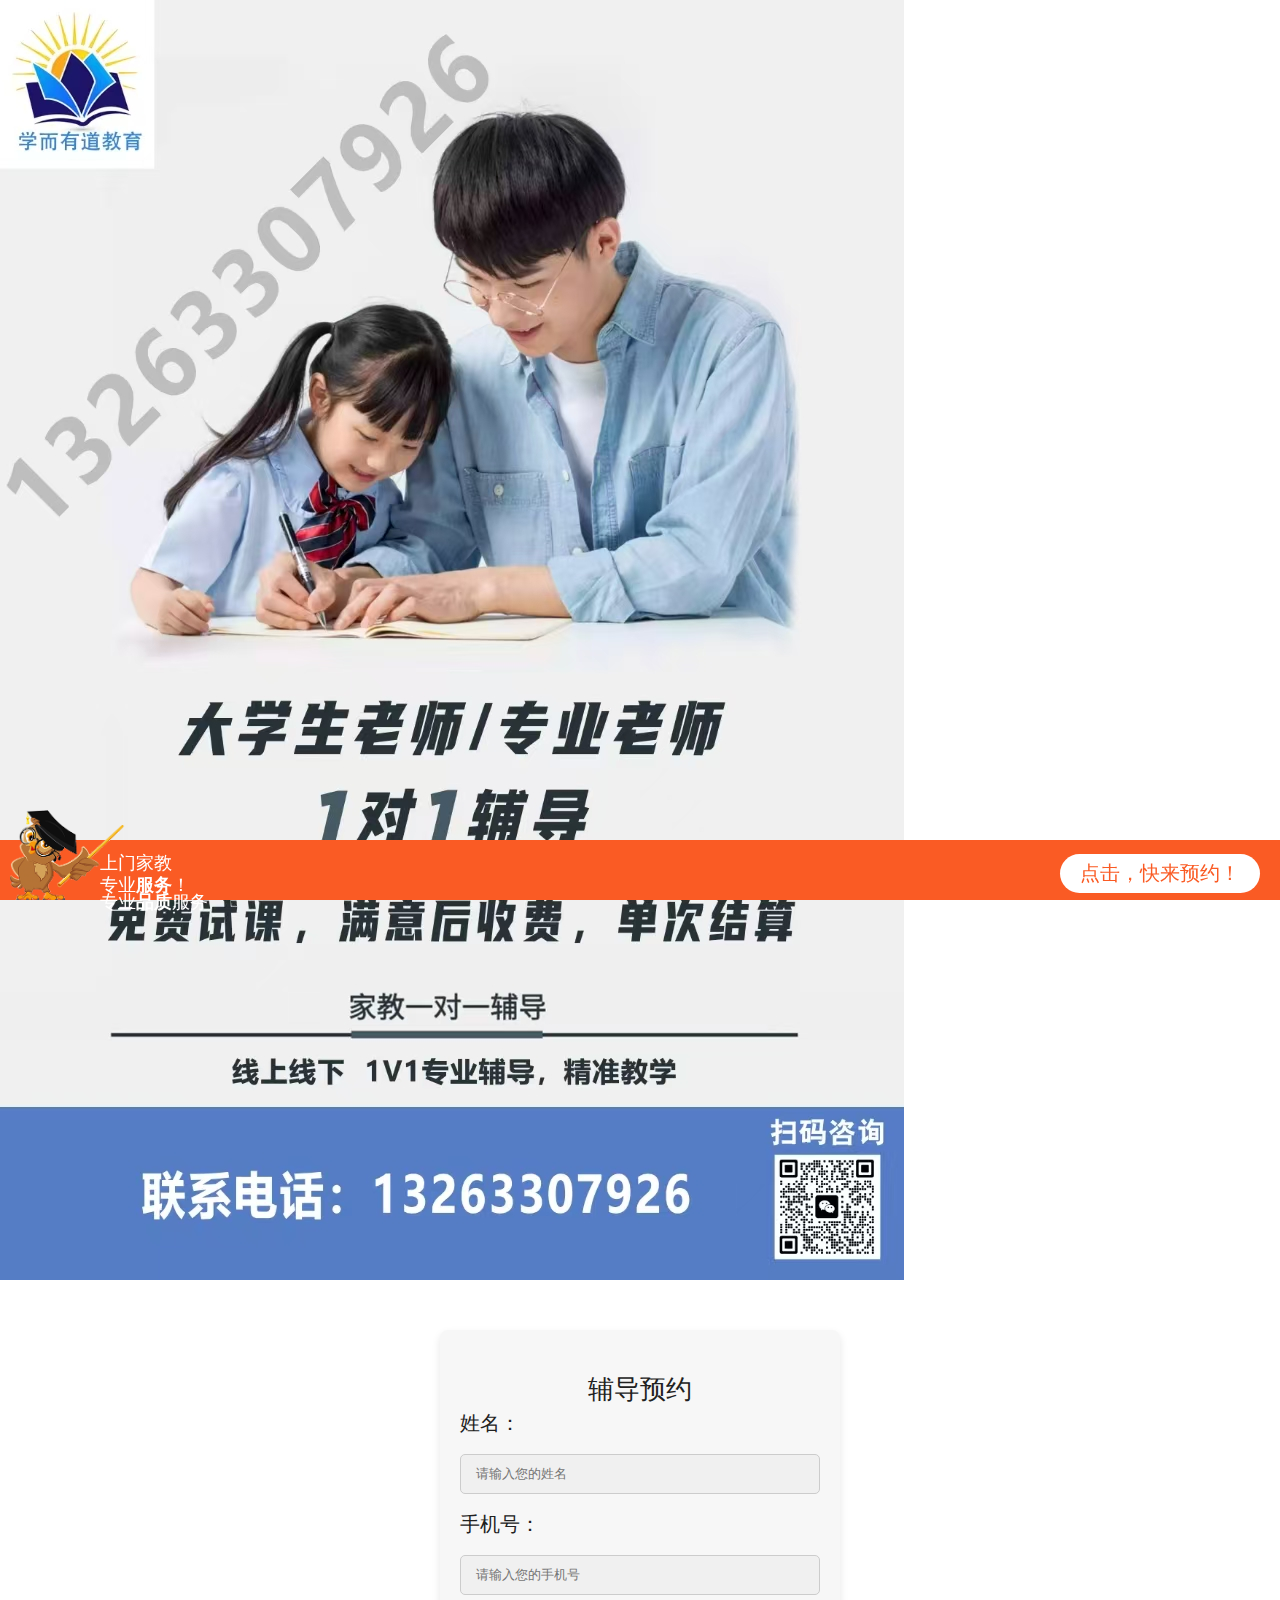
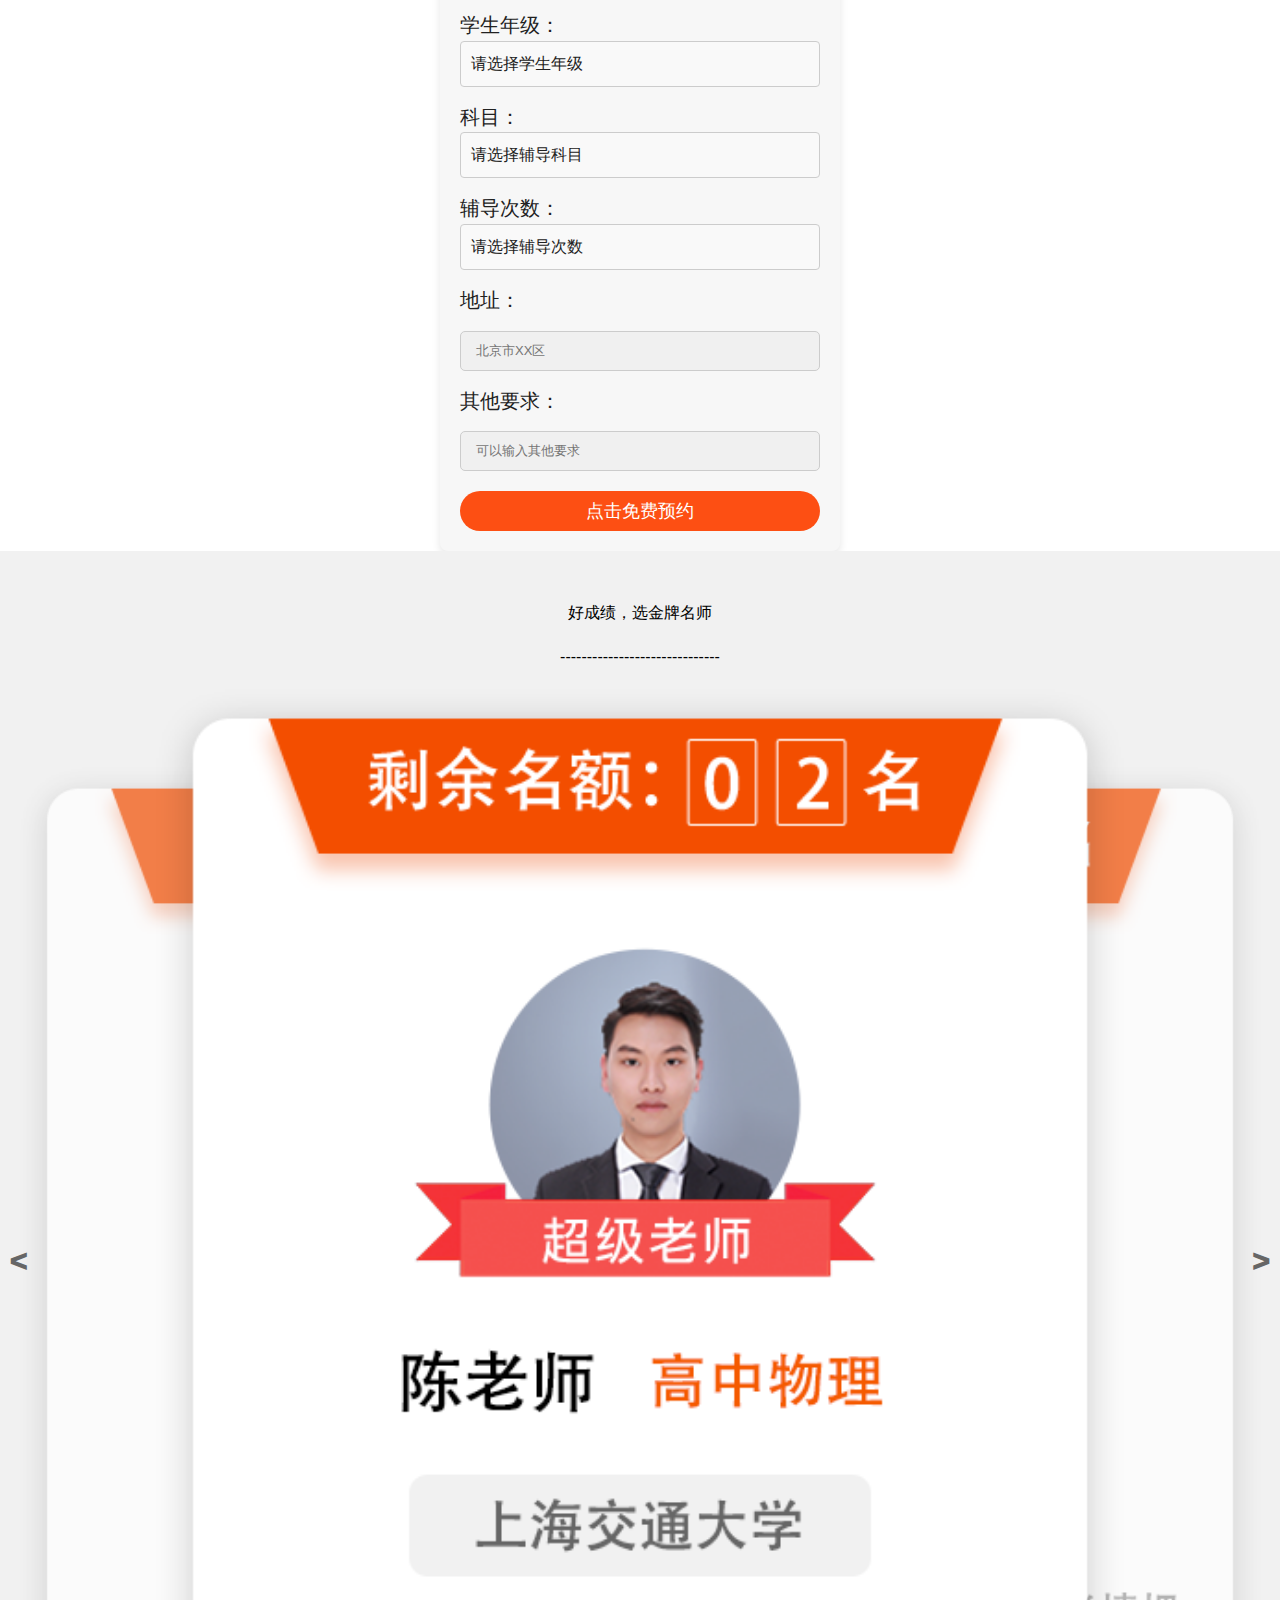
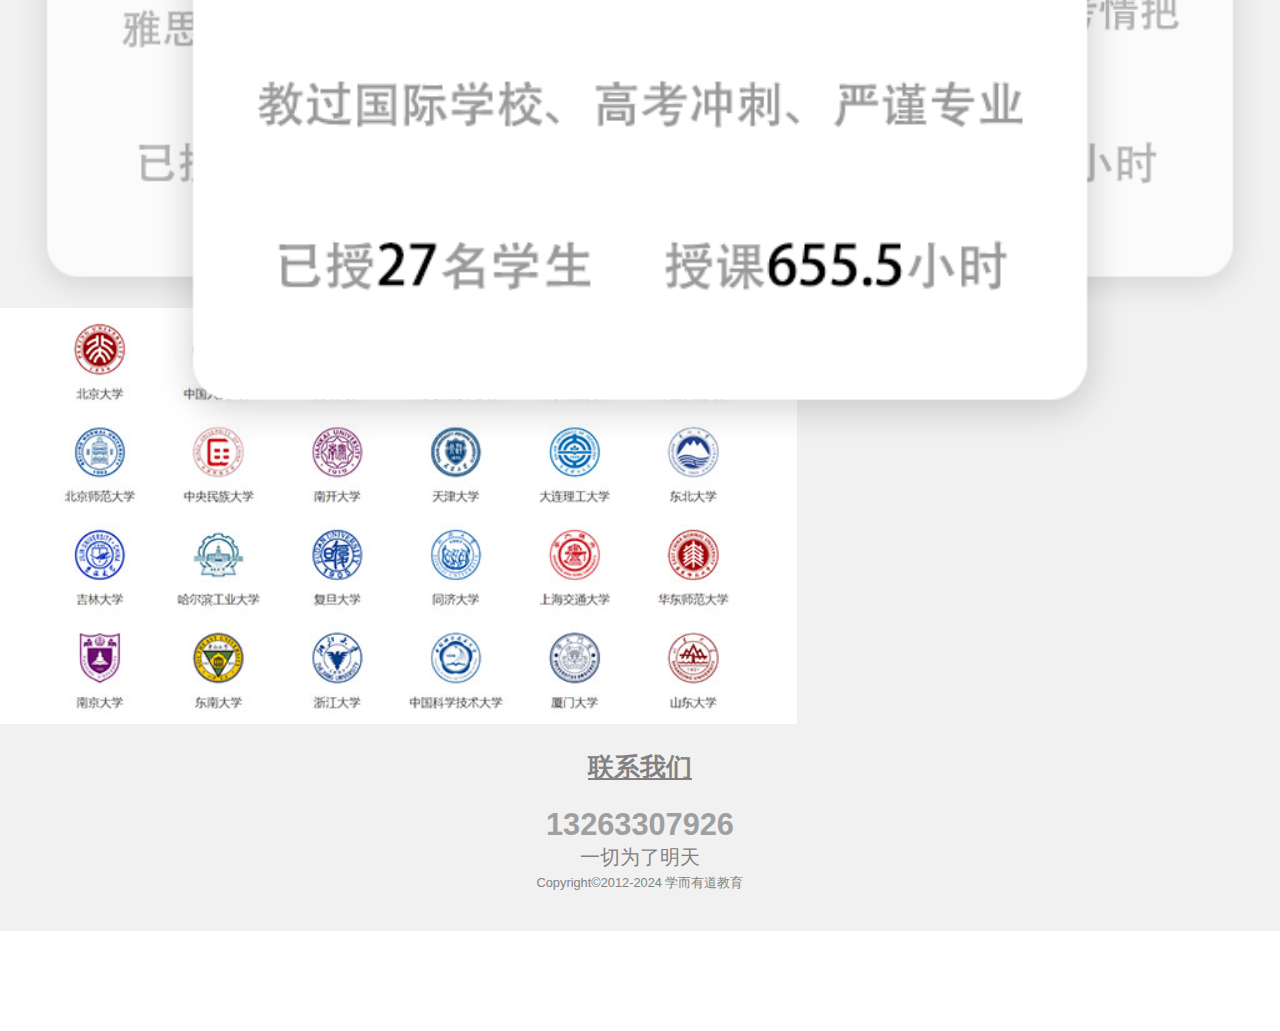
==== index.html @ 95754b13 "Update index.html" ====
<!DOCTYPE html>
<html>

	<head>
		<meta charset="utf-8">
		<title>家教网_一对一在线辅导_一对一家教_中高考辅导班补习班请找【学而有道教育】</title>
		<meta name="keywords" content="大学生家教，家教，上海家教，">
		<meta name="description" content="学而有道教育名校学霸上门家教，在家让学霸辅导培优提分，成为下一个学霸不是梦，免费预约，效果好稳提分，欢迎通过学而有道教育移动端官网立即预约。">
		<meta name="viewport"
			content="maximum-scale=1.0,minimum-scale=1.0,user-scalable=0,width=device-width,initial-scale=1.0">
		<link rel="stylesheet" type="text/css" href="static/css/aui.css">
		<link rel="stylesheet" type="text/css" href="static/css/common.css">
		<link rel="stylesheet" type="text/css" href="static/css/single_mobile.css">
		<link rel="stylesheet" type="text/css" href="static/css/iconfont.css">
		<style>
			body {
				font-family: Arial, sans-serif;
				margin: 0;
				padding: 0;
			}
			
			 .hidden-button {
			            font-size: 1.5em; /* 和 <h2> 的默认大小一致 */
			            font-weight: bold; /* 保持 <h2> 默认加粗效果 */
			            background: none; /* 移除背景色 */
			            border: none; /* 移除边框 */
			            color: #9f9f9f; /* 按钮文本颜色 */
			            position: absolute;
			            top: 50%;
			            left: 50%;
			            transform: translate(-50%, -50%); /* 将按钮自身的中心点移到视口中心 */
			        }
			
			        .hidden-button:focus {
			            outline: none; /* 点击后去掉默认的边框效果 */
			        }

			.apply-box {
				padding: 20px;
				max-width: 400px;
				margin: auto;
				background: #f7f7f7;
				border-radius: 8px;
				box-shadow: 0 4px 8px rgba(0, 0, 0, 0.1);
			}

			input,
			.dropdown {
				width: 100%;
				padding: 10px;
				margin-bottom: 15px;
				border: 1px solid #ccc;
				border-radius: 4px;
				font-size: 16px;
				position: relative;
			}

			.dropdown {
				cursor: pointer;
				background-color: #fff;
			}

			.dropdown-options {
				display: none;
				position: absolute;
				background-color: #fff;
				border: 1px solid #ccc;
				border-radius: 4px;
				z-index: 10;
				max-height: 200px;
				overflow-y: auto;
				width: 100%;
			}

			.dropdown-options div {
				padding: 10px;
				cursor: pointer;
			}

			.dropdown-options div:hover {
				background-color: #f0f0f0;
			}
			
		</style>
		<style>
		    h2 {
		        text-align: center; /* 水平居中 */
		        margin-top: 20px; /* 设置上方的外边距 */
		    }
		</style>

		
	</head>

	<body>
		<div class="main-box relative">
			<div class="wk_index_banner fn-clear" style="padding-top:0px!important; margin-bottom: 20px;">
				<img src="static/picture/banner.jpg" class="fn-left" alt="">
			</div>
			<div class="apply-box">
			    <h2>辅导预约</h2>
			
			    <!-- 姓名 -->
			    <label for="name-input">姓名：</label>
			    <input id="name-input" type="text" placeholder="请输入您的姓名"
			           style="background-color: #f0f0f0; border: 1px solid #ccc; padding: 10px; width: 100%; margin-bottom: 15px;">
			
			    <!-- 手机号 -->
			    <label for="phone-input">手机号：</label>
			    <input id="phone-input" type="text" placeholder="请输入您的手机号"
			           style="background-color: #f0f0f0; border: 1px solid #ccc; padding: 10px; width: 100%; margin-bottom: 15px;">
			
			    <!-- 学生年级 -->
			    <label for="grade-dropdown">学生年级：</label>
			    <div class="dropdown" id="grade-dropdown" style="background-color: #f9f9f9; border: 1px solid #ccc; padding: 10px; margin-bottom: 15px;">请选择学生年级</div>
			    <div class="dropdown-options" id="grade-options">
			        <div>幼儿小班</div>
			        <div>幼儿中班</div>
			        <div>幼儿大班</div>
			        <div>小学一年级</div>
			        <div>小学二年级</div>
			        <div>小学三年级</div>
			        <div>小学四年级</div>
			        <div>小学五年级</div>
			        <div>小学六年级</div>
			        <div>初一</div>
			        <div>初二</div>
			        <div>初三</div>
			        <div>高一</div>
			        <div>高二</div>
			        <div>高三</div>
			    </div>
			
			    <!-- 科目 -->
			    <label for="subject-dropdown">科目：</label>
			    <div class="dropdown" id="subject-dropdown" style="background-color: #f9f9f9; border: 1px solid #ccc; padding: 10px; margin-bottom: 15px;">请选择辅导科目</div>
			    <div class="dropdown-options" id="subject-options">
			        <div>语文</div>
			        <div>数学</div>
			        <div>英语</div>
			        <div>物理</div>
			        <div>化学</div>
			        <div>生物</div>
			        <div>地理</div>
			        <div>历史</div>
			        <div>政治</div>
			        <div>钢琴陪练</div>
			        <div>全科</div>
			        <div>其他</div>
			    </div>
			
			    <!-- 辅导次数 -->
			    <label for="frequency-dropdown">辅导次数：</label>
			    <div class="dropdown" id="frequency-dropdown" style="background-color: #f9f9f9; border: 1px solid #ccc; padding: 10px; margin-bottom: 15px;">请选择辅导次数</div>
			    <div class="dropdown-options" id="frequency-options">
			        <div>每周一次</div>
			        <div>每周两次</div>
			        <div>每周三次</div>
			        <div>每周四次</div>
			        <div>每周五次</div>
			        <div>每周六次</div>
			        <div>每周七次</div>
			    </div>
			
			    <!-- 地址 -->
			    <label for="address-input">地址：</label>
			    <input id="address-input" type="text" placeholder="北京市XX区"
			           style="background-color: #f0f0f0; border: 1px solid #ccc; padding: 10px; width: 100%; margin-bottom: 15px;">
			
			    <!-- 其他要求 -->
			    <label for="other-requirements-input">其他要求：</label>
			    <input id="other-requirements-input" type="text" placeholder="可以输入其他要求"
			           style="background-color: #f0f0f0; border: 1px solid #ccc; padding: 10px; width: 100%; margin-bottom: 15px;">
			
			    <!-- 提交按钮 -->
			    <div class="submit-btn">点击免费预约</div>
			</div>


			<div class="wk_index_banner good  wk_grey_banner fn-clear" style="padding-bottom:35px;">
				<h2 class="title">好成绩，选金牌名师</h2>
				<h2 class="title">------------------------------</h2>
				<div class="swiper-box">
					<div class="wk_teacher_swiper1">
						<img src="static/picture/teacher2.png" alt="" class="fixHeight">
						<div class="wk_teacher_item left">
							<img src="static/picture/teacher1.png" alt="">
						</div>
						<div class="wk_teacher_item center">
							<img src="static/picture/teacher2.png" alt="">
						</div>
						<div class="wk_teacher_item right">
							<img src="static/picture/teacher3.png" alt="">
						</div>
					</div>


					<div class="wk_arrow wk_arrow1 left"><</div>
							<div class="wk_arrow wk_arrow1 right">></div>

							<div class="buy-btn to_applly_btn" onclick="scrollToTop()">
								全国线上线下专业辅导
							</div>

					</div>


					
					<div class="wk_index_banner  fn-clear" style="padding-top:0px!important">
						<img src="static/picture/cooperate.jpg" class="fn-left" alt="">
					</div>
					<div class="footer" style="text-align: center;">

						<a id="contact-link" href="javascript:;"
							style="font-size: 1rem!important; font-weight: bold!important;color: #818181;line-height: 1rem!important;text-decoration: underline">联系我们</a>
						<!-- 图片弹出容器 -->
						<div id="contact-popup"
							style="display: none; position: fixed; top: 50%; left: 50%; transform: translate(-50%, -50%); z-index: 1000; background: rgba(255, 255, 255, 1); padding: 10px; border: 1px solid #ccc;">
							<img src="static/picture/ysstudent.jpg" alt="联系我们" style="max-width: 100%; height: auto;">
							<button id="close-popup"
								style="display: block; margin: 10px auto; padding: 5px 10px;">长按二维码识别</button>
						</div>

						<!-- 背景遮罩 -->
						<div id="popup-overlay"
							style="display: none; position: fixed; top: 0; left: 0; width: 100%; height: 100%; background: rgba(0, 0, 0, 0.5); z-index: 999;">
						</div>
						<div class="wk_index_banner school fn-clear">
							 <button class="hidden-button">13263307926</button>
							<!-- <img src="static/picture/school.png" class="fn-left" alt="" > -->
						</div>

						<p style="font-size: .8rem!important;color: #818181;line-height: 1rem!important">
							一切为了明天</p>
						<p style="font-size: .5rem!important;color: #818181;line-height: 1rem!important">
							Copyright©2012-2024
							学而有道教育</p>
					</div>
				</div>
				<div class="foot-box">
					<div class="foot-bg aui-clearfix">
						<div class="text">
							<p>上门家教</p>

							<p class="war">专业<b>服务</b>！</p>

							<p class="war">专业<b>品质</b>服务</p>

						</div>
						<div class="btn to_applly_btn" onclick="scrollToTop()">点击，快来预约！</div>
					</div>
					<img src="static/picture/maotouying.png" alt="">
				</div>
				<div class="yk_mask_box fn-hide">
					<div class="yk_mask_inner yk_mask_inner1">
						<img class="yk_close yk_close_btn" src="static/picture/yk_close1.png" alt="">
						<div class="box box1">
							<img class="erweima" src="static/picture/ysstudent.jpg" alt="">
							<p class="marin-top">恭喜您成功注册学而有道教育</p>
							<p>长按关注微信服务号，点击发布需求</p>
						</div>
					</div>
				</div>
				<script>
					     document.addEventListener('DOMContentLoaded', function () {
					              const button = document.querySelector('.hidden-button');
					              const correctPassword = '12345'; // 替换为正确的密码
					  
					              button.addEventListener('click', function () {
					                  const userInput = prompt('请输入密码:');
					                  if (userInput === correctPassword) {
					                      window.location.href = 'result.html'; // 跳转到目标页面
					                  } else {
					                      alert('密码错误，请重试。');
					                  }
					              });
					          });
				</script>
<script>document.addEventListener('DOMContentLoaded', function () {
    const items = document.querySelectorAll('.wk_teacher_item');
    const leftArrow = document.querySelector('.wk_arrow.left');
    const rightArrow = document.querySelector('.wk_arrow.right');
    let currentIndex = 1;

    function updatePositions() {
        items.forEach((item, index) => {
            item.classList.remove('left', 'center', 'right');
            if (index === currentIndex - 1) {
                item.classList.add('left');
            } else if (index === currentIndex) {
                item.classList.add('center');
            } else if (index === currentIndex + 1) {
                item.classList.add('right');
            }
        });
    }

    function moveToNext() {
        currentIndex = (currentIndex + 1) % items.length;
        updatePositions();
    }

    function moveToPrevious() {
        currentIndex = (currentIndex - 1 + items.length) % items.length;
        updatePositions();
    }

    // 自动轮播
    let autoPlay = setInterval(moveToNext, 3000);

    // 点击箭头切换
    leftArrow.addEventListener('click', function () {
        clearInterval(autoPlay);
        moveToPrevious();
        autoPlay = setInterval(moveToNext, 3000);
    });

    rightArrow.addEventListener('click', function () {
        clearInterval(autoPlay);
        moveToNext();
        autoPlay = setInterval(moveToNext, 3000);
    });

    // 初始位置
    updatePositions();
});
</script>
				<script>
					function scrollToTop() {
						window.scrollTo({
							top: 0,
							behavior: 'smooth' // 平滑滚动到顶部
						});
					}
				</script>

				<script>
					// 处理下拉菜单的点击逻辑
					document.querySelectorAll('.dropdown').forEach(function(dropdown) {
						dropdown.addEventListener('click', function() {
							const options = dropdown.nextElementSibling;
							const isOpen = options.style.display === 'block';
							document.querySelectorAll('.dropdown-options').forEach(opt => opt.style.display = 'none');
							options.style.display = isOpen ? 'none' : 'block';
						});
					});

					// 处理选项点击逻辑
					document.querySelectorAll('.dropdown-options div').forEach(function(option) {
						option.addEventListener('click', function() {
							const dropdown = this.parentNode.previousElementSibling;
							dropdown.textContent = this.textContent;
							this.parentNode.style.display = 'none';
						});
					});

					// 点击外部关闭下拉菜单
					document.addEventListener('click', function(event) {
						if (!event.target.classList.contains('dropdown')) {
							document.querySelectorAll('.dropdown-options').forEach(opt => opt.style.display = 'none');
						}
					});
				</script>
				<script>
				    document.querySelector('.submit-btn').addEventListener('click', function() {
				        const name = document.querySelector('input[placeholder="请输入您的姓名"]').value.trim();
				        const phone = document.querySelector('input[placeholder="请输入您的手机号"]').value.trim();
				        const grade = document.querySelector('#grade-dropdown').textContent.trim();
				        const subject = document.querySelector('#subject-dropdown').textContent.trim();
				        const frequency = document.querySelector('#frequency-dropdown').textContent.trim();
				        const address = document.querySelector('input[placeholder="北京市XX区"]').value.trim();
				        const otherRequirements = document.querySelector('input[placeholder="可以输入其他要求"]').value.trim();
				
				        // 校验输入
				        if (!name || !phone || grade === '请选择学生年级' || subject === '请选择辅导科目' || 
				            frequency === '请选择辅导次数' || !address) {
				            alert('请完整填写所有必填信息');
				            return;
				        }
				
				        // 生成当前时间
				        const timestamp = new Date().toLocaleString();
				
				        // 构造数据对象
				        const data = {
				            name,
				            phone,
				            grade,
				            subject,
				            frequency,
				            address,
				            otherRequirements: otherRequirements || '无', // 如果未填写其他要求，默认显示为“无”
				            timestamp
				        };
				
				        // 将数据保存到 localStorage
				        let records = JSON.parse(localStorage.getItem('records')) || [];
				        records.push(data);
				        localStorage.setItem('records', JSON.stringify(records));
				
				        // 提示成功
				        alert('预约成功！');
				
				        // 可选：跳转到 result.html 页面
				        // window.location.href = 'result.html';
				    });
				</script>



				<script type="text/javascript" src="static/js/jquery.min.js"></script>
				<script src="static/js/cityjson.js"></script>
				<script src="static/js/tanchu.js"></script>
	</body>

</html>
---- static/css/aui.css ----
/*
 * =========================================================================
 * APIClud - AUI UI 框架    流浪男  QQ：343757327  http://www.auicss.com
 * Verson 2.1
 * =========================================================================
 */
 /*初始化类*/

html{
	font-family: "Helvetica Neue", Helvetica, sans-serif;
	font-size: 20px;
}
html,body {
	-webkit-touch-callout:none;
	-webkit-text-size-adjust:none;
	-webkit-tap-highlight-color:rgba(0, 0, 0, 0);
	-webkit-user-select:none;
	width: 100%;
}
body {
	line-height: 1.5;
	font-size: 0.8rem;
	color: #212121;
	background-color: #f5f5f5;
	outline: 0;
}
html,body,header,section,footer,div,ul,ol,li,img,a,span,em,del,legend,center,strong,var,fieldset,form,label,dl,dt,dd,cite,input,hr,time,mark,code,figcaption,figure,textarea,h1,h2,h3,h4,h5,h6,p{
	margin:0;
	border:0;
	padding:0;
	font-style:normal;
}
* {
	-webkit-box-sizing: border-box;
	      	box-sizing: border-box;
	-webkit-user-select: none;
	-webkit-tap-highlight-color: transparent;
	outline: none;
}
@media only screen and (min-width: 400px) {
	html {
		font-size: 21.33333333px !important;
	}
}
@media only screen and (min-width: 414px) {
	html {
		font-size: 21px !important;
	}
}
@media only screen and (min-width: 480px) {
	html {
		font-size: 25.6px !important;
	}
}
ul, li {
	list-style: none;
}
p {
	font-size: 0.7rem;
	color: #757575;
}
a {
	color: #0062cc;
	text-decoration: none;
	background-color: transparent;
}
textarea {
	overflow: hidden;
	resize: none;
}
button {
	overflow: visible;
}
button,select {
	text-transform: none;
}
button,input,select,textarea {
	font: inherit;
	color: inherit;
}
/*自动隐藏文字*/
.aui-ellipsis-1 {
	overflow: hidden;
	white-space: nowrap;
	text-overflow: ellipsis;
}
.aui-ellipsis {
	display: -webkit-box;
	overflow: hidden;
	text-overflow: ellipsis;
	word-wrap: break-word;
	word-break: break-all;
	white-space: normal !important;
	-webkit-line-clamp: 1;
	-webkit-box-orient: vertical;
}
.aui-ellipsis-2 {
	display: -webkit-box;
	overflow: hidden;
	text-overflow: ellipsis;
	word-wrap: break-word;
	word-break: break-all;
	white-space: normal !important;
	-webkit-line-clamp: 2;
	-webkit-box-orient: vertical;
}
/*水平线*/
.aui-hr {
	width: 100%;
	position: relative;
	border-top: 1px solid #dddddd;
	height: 1px;
}
@media screen and (-webkit-min-device-pixel-ratio:1.5) {
	.aui-hr{
		border: none;
        background-size: 100% 1px;
		background-repeat: no-repeat;
		background-position: top;
        background-image: linear-gradient(0,#dddddd,#dddddd 50%,transparent 50%);
        background-image: -webkit-linear-gradient(90deg,#dddddd,#dddddd 50%,transparent 50%);
	}
}
/*内外边距类*/
.aui-padded-0 {
	padding: 0 !important;
}
.aui-padded-5 {
	padding: 0.25rem !important;
}
.aui-padded-10 {
	padding: 0.5rem !important;
}
.aui-padded-15 {
	padding: 0.75rem !important;
}
.aui-padded-t-0 {
	padding-top: 0 !important;
}
.aui-padded-t-5 {
	padding-top: 0.25rem !important;
}
.aui-padded-t-10 {
	padding-top: 0.5rem !important;
}
.aui-padded-t-15 {
	padding-top: 0.75rem !important;
}
.aui-padded-b-0 {
	padding-bottom: 0 !important;
}
.aui-padded-b-5 {
	padding-bottom: 0.25rem !important;
}
.aui-padded-b-10 {
	padding-bottom: 0.5rem !important;
}
.aui-padded-b-15 {
	padding-bottom: 0.75rem !important;
}
.aui-padded-l-0 {
	padding-left: 0 !important;
}
.aui-padded-l-5 {
	padding-left: 0.25rem !important;
}
.aui-padded-l-10 {
	padding-left: 0.5rem !important;
}
.aui-padded-l-15 {
	padding-left: 0.75rem !important;
}
.aui-padded-r-0 {
	padding-right: 0 !important;
}
.aui-padded-r-5 {
	padding-right: 0.25rem !important;
}
.aui-padded-r-10 {
	padding-right: 0.5rem !important;
}
.aui-padded-r-15 {
	padding-right: 0.75rem !important;
}
.aui-margin-0 {
	margin: 0 !important;
}
.aui-margin-5 {
	margin: 0.25rem !important;
}
.aui-margin-10 {
	margin: 0.5rem !important;
}
.aui-margin-15 {
	margin: 0.75rem !important;
}
.aui-margin-t-0 {
	margin-top: 0.25rem !important;
}
.aui-margin-t-5 {
	margin-top: 0 !important;
}
.aui-margin-t-10 {
	margin-top: 0.5rem !important;
}
.aui-margin-t-15 {
	margin-top: 0.75rem !important;
}
.aui-margin-b-0 {
	margin-bottom: 0 !important;
}
.aui-margin-b-5 {
	margin-bottom: 0.25rem !important;
}
.aui-margin-b-10 {
	margin-bottom: 0.5rem !important;
}
.aui-margin-b-15 {
	margin-bottom: 0.75rem !important;
}
.aui-margin-l-0 {
	margin-left: 0 !important;
}
.aui-margin-l-5 {
	margin-left: 0.25rem !important;
}
.aui-margin-l-10 {
	margin-left: 0.5rem !important;
}
.aui-margin-l-15 {
	margin-left: 0.75rem !important;
}
.aui-margin-r-0 {
	margin-right: 0 !important;
}
.aui-margin-r-5 {
	margin-right: 0.25rem !important;
}
.aui-margin-r-10 {
	margin-right: 0.5rem !important;
}
.aui-margin-r-15 {
	margin-right: 0.75rem !important;
}
.aui-clearfix {
	clear: both;
}
.aui-clearfix:before {
	display: table;
	content: " ";
}
.aui-clearfix:after {
	clear: both;
}
/*文字对齐*/
.aui-text-left {
	text-align: left !important;
}
.aui-text-center {
	text-align: center !important;
}
.aui-text-justify {
	text-align: justify !important;
}
.aui-text-right {
	text-align: right !important;
}
/*文字、背景颜色*/
h1,h2,h3,h4,h5,h6 {
	font-weight: 400;
}
h1 {
	font-size: 1.2rem;
}
h2 {
	font-size: 1rem;
}
h3 {
	font-size: 0.8rem;
}
h4 {
	font-size: 0.7rem;
}
h5 {
	font-size: 0.7rem;
	font-weight: normal;
	color: #757575;
}
h6 {
	font-size: 0.7rem;
	font-weight: normal;
	color: #757575;
}
h1 small,h2 small,h3 small,h4 small {
	font-weight: normal;
	line-height: 1;
	color: #757575;
}
h5 small,h6 small {
	font-weight: normal;
	line-height: 1;
	color: #757575;
}
h1 small,h2 small,h3 small {
	font-size: 65%;
}
h4 small,h5 small,h6 small {
	font-size: 75%;
}
img {
	max-width: 100%;
	display: block;
}
.aui-font-size-12 {
	font-size: 0.6rem !important;
}
.aui-font-size-14 {
	font-size: 0.7rem !important;
}
.aui-font-size-16 {
	font-size: 0.8rem !important;
}
.aui-font-size-18 {
	font-size: 0.9rem !important;
}
.aui-font-size-20 {
	font-size: 1rem !important;
}
.aui-text-default {
	color: #212121 !important;
}
.aui-text-white {
	color: #ffffff !important;
}
.aui-text-primary {
	color: #00bcd4 !important;
}
.aui-text-success {
	color: #009688 !important;
}
.aui-text-info {
	color: #03a9f4 !important;
}
.aui-text-warning {
	color: #ffc107 !important;
}
.aui-text-danger {
	color: #e51c23 !important;
}
.aui-text-pink {
	color: #e91e63 !important;
}
.aui-text-purple {
	color: #673ab7 !important;
}
.aui-text-indigo {
	color: #3f51b5 !important;
}
.aui-bg-default {
	background-color: #f5f5f5 !important;
}
.aui-bg-primary {
	background-color: #00bcd4 !important;
}
.aui-bg-success {
	background-color: #009688 !important;
}
.aui-bg-info {
	background-color: #03a9f4 !important;
}
.aui-bg-warning {
	background-color: #f1c40f !important;
}
.aui-bg-danger {
	background-color: #e51c23 !important;
}
.aui-bg-pink {
	background-color: #e91e63 !important;
}
.aui-bg-purple {
	background-color: #673ab7 !important;
}
.aui-bg-indigo {
	background-color: #3f51b5 !important;
}
/*警告、成功颜色*/
.aui-warning,
.aui-warning label,
.aui-warning .aui-input,
.aui-warning .aui-iconfont {
	color: #e51c23 !important;
}
.aui-success,
.aui-success label,
.aui-success .aui-input,
.aui-success .aui-iconfont {
	color: #009688 !important;
}
/*对齐,显示，隐藏等*/
.aui-pull-right {
	float: right !important;
}
.aui-pull-left {
	float: left !important;
}
.aui-hide {
	display: none !important;
}
.aui-show {
	display: block !important;
}
.aui-invisible {
	visibility: hidden;
}
.aui-inline {
	display: inline-block;
	vertical-align: top;
}
.aui-mask {
    position: fixed;
    width: 100%;
    height: 100%;
    top: 0;
    left: 0;
    background: rgba(0, 0, 0, 0.3);
    opacity: 0;
    z-index: 99;
    visibility: hidden;
    -webkit-transition: opacity .3s,-webkit-transform .3s;
    transition: opacity .3s,transform .3s;
}
.aui-mask.aui-mask-in {
	visibility: visible;
  	opacity: 1;
}
.aui-mask.aui-mask-out {
	opacity: 0;
}
img.aui-img-round {
	border-radius: 50%;
}
/*基本容器*/
.aui-content {
	-webkit-overflow-scrolling: touch;
	overflow-x: hidden;
	word-break: break-all;
}
.aui-content-padded {
  	margin: 0.75rem;
  	position: relative;
  	word-break: break-all;
  	-webkit-overflow-scrolling: touch;
}
/*栅格类*/
.aui-row {
	overflow: hidden;
	margin: 0;
}
.aui-row-padded {
	margin-left: -0.125rem;
	margin-right: -0.125rem;
}
.aui-row-padded [class*=aui-col-] {
	padding: 0.125rem;
}
.aui-col-xs-1,.aui-col-xs-2,.aui-col-xs-3,.aui-col-xs-4,.aui-col-xs-5,.aui-col-xs-6,.aui-col-xs-7,.aui-col-xs-8,.aui-col-xs-9,.aui-col-xs-10,.aui-col-xs-11,.aui-col-5 {
	position: relative;
	float: left;
}
.aui-col-xs-12 {
	width: 100%;
	position: relative;
}
.aui-col-xs-11 {
	width: 91.66666667%;
}
.aui-col-xs-10 {
	width: 83.33333333%;
}
.aui-col-xs-9 {
	width: 75%;
}
.aui-col-xs-8 {
	width: 66.66666667%;
}
.aui-col-xs-7 {
	width: 58.33333333%;
}
.aui-col-xs-6 {
	width: 50%;
}
.aui-col-xs-5 {
	width: 41.66666667%;
}
.aui-col-xs-4 {
	width: 33.33333333%;
}
.aui-col-xs-3 {
	width: 25%;
}
.aui-col-xs-2 {
	width: 16.66666667%;
}
.aui-col-xs-1 {
	width: 8.33333333%;
}
.aui-col-5 {
	width: 20%;
}
/*标签*/
.aui-label {
	display: inline-block;
	padding: 0.2rem 0.25rem;
	font-size: 0.6rem;
	line-height: 1;
	color: #616161;
    background-color: #dddddd;
	text-align: center;
	white-space: nowrap;
	vertical-align: middle;
	border-radius: 0.15rem;
	position: relative;
}

.aui-label-primary {
	color: #ffffff;
	background-color: #00bcd4;
}
.aui-label-success {
	color: #ffffff;
	background-color: #009688;
}
.aui-label-info {
  color: #ffffff;
  background-color: #03a9f4;
}
.aui-label-warning {
	color: #ffffff;
	background-color: #ffc107;
}
.aui-label-danger {
	color: #ffffff;
	background-color: #e51c23;
}
.aui-label-outlined {
	background-color: transparent;
	position: relative;
}
.aui-label-outlined:after {
    -webkit-border-radius: 2px;
    border-radius: 2px;
    height: 200%;
    content: '';
    width: 200%;
	border: 1px solid #d9d9d9;
    position: absolute;
    top: -1px;
    left: -1px;
    transform: scale(0.5);
    -webkit-transform: scale(0.5);
    transform-origin: 0 0;
    -webkit-transform-origin: 0 0;
    z-index: 1;
}
.aui-label-outlined.aui-label-primary,
.aui-label-outlined.aui-label-primary:after {
	color: #00bcd4;
	border-color: #00bcd4;
}
.aui-label-outlined.aui-label-success,
.aui-label-outlined.aui-label-success:after {
	color: #009688;
	border-color: #009688;
}
.aui-label-outlined.aui-label-info,
.aui-label-outlined.aui-label-info:after {
  	color: #03a9f4;
  	border-color: #03a9f4;
}
.aui-label-outlined.aui-label-warning,
.aui-label-outlined.aui-label-warning:after {
	color: #ffc107;
	border-color: #ffc107;
}
.aui-label-outlined.aui-label-danger,
.aui-label-outlined.aui-label-danger:after {
	color: #e51c23;
	border-color: #e51c23;
}
.aui-label .aui-iconfont {
	font-size: 0.6rem;
}
/*角标*/
.aui-badge {
	display: inline-block;
	width: auto;
	text-align: center;
	min-width: 0.8rem;
	height: 0.8rem;
    line-height: 0.8rem;
    padding: 0 0.2rem;
    font-size: 0.6rem;
    color: #ffffff;
    background-color: #ff2600;
    border-radius: 0.4rem;
    position: absolute;
    top: 0.2rem;
    left: 60%;
    z-index: 99;
}
.aui-dot {
	display: inline-block;
    width: 0.4rem;
    height: 0.4rem;
    background: #ff2600;
    border-radius: 0.5rem;
    position: absolute;
    top: 0.3rem;
    right: 20%;
    z-index: 99;
}
/*按钮样式*/
button, .aui-btn {
	position: relative;
	display: inline-block;
	font-size: 0.7rem;
	font-weight: 400;
	font-family: inherit;
	text-decoration: none;
	text-align: center;
	margin: 0;
	background: #dddddd;
	padding: 0 0.6rem;
	height: 1.5rem;
	line-height: 1.5rem;
	border-radius: 0.2rem;
	white-space: nowrap;
	text-overflow: ellipsis;
	vertical-align: middle;
	-webkit-box-sizing: border-box;
			box-sizing: border-box;
	-webkit-user-select: none;
	      	user-select: none;
}
.aui-btn:active {
	color: #212121;
	background-color: #bdbdbd;
}
.aui-btn-primary {
	color: #ffffff;
	background-color: #00bcd4;
}
.aui-btn-primary.aui-active, .aui-btn-primary:active {
	color: #ffffff;
	background-color: #00acc1;
}
.aui-btn-success {
	color: #ffffff;
	background-color: #009688;
}
.aui-btn-success.aui-active, .aui-btn-success:active {
	color: #fff;
	background-color: #00897b;
}
.aui-btn-info {
	color: #ffffff !important;
	background-color: #03a9f4 !important;
}
.aui-btn-info.aui-active, .aui-btn-info:active {
	color: #fff !important;
	background-color: #039be5 !important;
}
.aui-btn-warning {
	color: #ffffff !important;
	background-color: #ffc107 !important;
}
.aui-btn-warning.aui-active, .aui-btn-warning:active {
	color: #ffffff !important;
	background-color: #ffb300 !important;
}
.aui-btn-danger {
	color: #ffffff !important;
	background-color: #e51c23 !important;
}
.aui-btn-danger.aui-active, .aui-btn-danger:active {
	color: #ffffff !important;
	background-color: #dd191b !important;
}
.aui-btn-block {
	display: block;
	width: 100%;
	height: 2.5rem;
	line-height: 2.55rem;
	margin-bottom: 0;
	font-size: 0.9rem;
}
.aui-btn-block.aui-btn-sm {
	font-size: 0.7rem;
	height: 1.8rem;
	line-height: 1.85rem;
}
.aui-btn .aui-iconfont, .aui-btn-block .aui-iconfont {
	margin-right: 0.3rem;
}
.aui-btn .aui-badge, .aui-btn-block .aui-badge {
	margin-left: 0.3rem;
}
.aui-btn-outlined {
	background: transparent !important;
	border: 1px solid #bdbdbd;
}
.aui-btn-outlined:active {
	background: transparent !important;
}
.aui-btn-default.aui-btn-outlined {
	color: #bdc3c7 !important;
	border: 1px solid #dcdcdc !important;
}
.aui-btn-primary.aui-btn-outlined {
	color: #00bcd4 !important;
	border: 1px solid #00bcd4 !important;
}
.aui-btn-success.aui-btn-outlined {
	color: #009688 !important;
	border: 1px solid #009688 !important;
}
.aui-btn-info.aui-btn-outlined {
	color: #03a9f4 !important;
	border: 1px solid #03a9f4 !important;
}
.aui-btn-warning.aui-btn-outlined {
	color: #ffc107 !important;
	border: 1px solid #ffc107 !important;
}
.aui-btn-danger.aui-btn-outlined {
	color: #e51c23 !important;
	border: 1px solid #e51c23 !important;
}
/*
*表单类\输入框\radio\checkbox
**/
.aui-input,
input[type="text"],
input[type="password"],
input[type="search"],
input[type="email"],
input[type="tel"],
input[type="url"],
input[type="date"],
input[type="datetime-local"],
input[type="time"],
input[type="number"],
select,
textarea {
    border: none;
    background-color: transparent;
    border-radius: 0;
    box-shadow: none;
    display: block;
    padding: 0;
    margin: 0;
    width: 100%;
    height: 2.2rem;
    line-height: normal;
    color: #424242;
    font-size: 0.8rem;
    font-family: inherit;
    box-sizing: border-box;
    -webkit-user-select: text;
            user-select: text;
    -webkit-appearance: none;
            appearance: none;
}
input[type="search"]::-webkit-search-cancel-button {
	display: none;
}
.aui-scroll-x {
	position: relative;
	overflow-y: auto;
	-webkit-overflow-scrolling: touch;
}
.aui-scroll-y {
	position: relative;
	width: 100%;
	overflow-x: auto;
	-webkit-overflow-scrolling: touch;
}
::-webkit-scrollbar{
	width:0px;
}
/*列表*/
.aui-list {
    position: relative;
    font-size: 0.8rem;
    background-color: #ffffff;
    border-top: 1px solid #dddddd;
}
.aui-list .aui-content {
	overflow: hidden;
}
.aui-list.aui-list-noborder,
.aui-list.aui-list-noborder {
    border-top: none;
}
.aui-list .aui-list-header {
    background-color: #dddddd;
    color: #212121;
    position: relative;
    font-size: 0.6rem;
    padding: 0.4rem 0.75rem;
    -webkit-box-sizing: border-box;
    		box-sizing: border-box;
    display: -webkit-box;
    display: -webkit-flex;
    display: flex;
    -webkit-box-pack: justify;
    -webkit-justify-content: space-between;
    		justify-content: space-between;
    -webkit-box-align: center;
    -webkit-align-items: center;
    		align-items: center;
}
.aui-list .aui-list-item {
    list-style: none;
    margin: 0;
    padding: 0;
    padding-left: 0.75rem;
    color: #212121;
    border-bottom: 1px solid #dddddd;
    position: relative;
    min-height: 2.2rem;
    -webkit-box-sizing: border-box;
    		box-sizing: border-box;
    display: -webkit-box;
    display: -webkit-flex;
    display: flex;
    -webkit-box-pack: justify;
    -webkit-justify-content: space-between;
    		justify-content: space-between;
}
.aui-list.aui-list-noborder .aui-list-item:last-child {
    border-bottom: 0;
}
.aui-list .aui-list-item-inner {
    position: relative;
    min-height: 2.2rem;
	padding-right: 0.75rem;
    width: 100%;
    -webkit-box-sizing: border-box;
    		box-sizing: border-box;
    display: -webkit-box;
    display: -webkit-flex;
    display: flex;
    -webkit-box-flex: 1;
    -webkit-box-pack: justify;
    -webkit-justify-content: space-between;
			justify-content: space-between;
    -webkit-box-align: center;
    -webkit-align-items: center;
			align-items: center;
}

.aui-list .aui-list-item:active {
    background-color: #f5f5f5;
}
.aui-list .aui-list-item-text {
    font-size: 0.7rem;
    color: #757575;
    position: relative;
    -webkit-box-sizing: border-box;
    		box-sizing: border-box;
    display: -webkit-box;
    display: -webkit-flex;
    display: flex;
    -webkit-box-pack: justify;
    -webkit-justify-content: space-between;
            justify-content: space-between;
    -webkit-align-items: center;
    		align-items: center;
}
.aui-list .aui-list-item-title {
    font-size: 0.8rem;
    position: relative;
    max-width: 100%;
    color: #212121;
}
.aui-list .aui-list-item-right,
.aui-list-item-title-row em {
	max-width: 50%;
	position: relative;
    font-size: 0.6rem;
    color: #757575;
    margin-left: 0.25rem;
}
.aui-list .aui-list-item-inner p {
    overflow: hidden;
}
.aui-list .aui-list-media-list {
    -webkit-box-orient: vertical;
    -webkit-box-direction: normal;
    -webkit-flex-direction: column;
            flex-direction: column;
}
.aui-media-list-item-inner {
	-webkit-box-sizing: border-box;
			box-sizing: border-box;
    display: -webkit-box;
    display: -webkit-flex;
    display: flex;
}
.aui-media-list .aui-list-item {
	display: block;
}
.aui-media-list .aui-list-item-inner {
	display: block;
	padding-top: 0.5rem;
    padding-bottom: 0.5rem;
}
.aui-media-list-item-inner + .aui-info {
	margin-right: 0.75rem;
}
.aui-list .aui-list-item-media {
	width: 4.5rem;
	position: relative;
    padding: 0.5rem 0;
    padding-right: 0.75rem;
    display: inherit;
    -webkit-flex-shrink: 0;
    		flex-shrink: 0;
    -webkit-flex-wrap: nowrap;
    		flex-wrap: nowrap;
    -webkit-box-align: center;
    -webkit-align-items: flex-start;
            align-items: flex-start;
}
.aui-list .aui-list-item-media img {
	width: 100%;
    display: block;
}
.aui-list .aui-list-item-media-list {
	margin-top: 0.25rem;
	padding-right: 0;
	display: block;
}
.aui-list [class*=aui-col-xs-] img{
    max-width: 100%;
    width: 100%;
    display: block;
}
.aui-list-item-middle .aui-list-item-inner:after {
	display: block;
}
.aui-list .aui-list-item-middle > .aui-list-item-media,
.aui-list .aui-list-item-middle > .aui-list-item-inner,
.aui-list .aui-list-item-middle > * {
    -webkit-box-align: center;
    		box-align: center;
    -webkit-align-items: center;
    		align-items: center;
}
.aui-list .aui-list-item-center > .aui-list-item-media,
.aui-list .aui-list-item-center > .aui-list-item-inner,
.aui-list .aui-list-item-center {
    -webkit-box-pack: center;
    -webkit-justify-content: center;
        	justify-content: center;
}
.aui-list .aui-list-item i.aui-iconfont {
    -webkit-align-self: center;
            align-self: center;
    font-size: 0.8rem;
}
.aui-list-item-inner.aui-list-item-arrow {
    overflow: hidden;
    padding-right: 1.5rem;
}
.aui-list-item-arrow:before {
    content: '';
    width: 0.4rem;
    height: 0.4rem;
    position: absolute;
    top: 50%;
    right: 0.75rem;
    margin-top: -0.2rem;
    background: transparent;
    border: 1px solid #dddddd;
    border-top: none;
    border-right: none;
    z-index: 2;
    -webkit-border-radius: 0;
            border-radius: 0;
    -webkit-transform: rotate(-135deg);
            transform: rotate(-135deg);
}
.aui-list-item.aui-list-item-arrow {
    padding-right: 0.75rem;
}
.aui-list label {
    line-height: 1.3rem;
}
.aui-list.aui-form-list .aui-list-item:active {
	background-color: #ffffff;
}
.aui-list.aui-form-list .aui-list-item-inner {
	-webkit-box-sizing: border-box;
    		box-sizing: border-box;
    display: -webkit-box;
    display: -webkit-flex;
    display: flex;
	padding: 0;
}
.aui-list .aui-list-item-label,
.aui-list .aui-list-item-label-icon {
	color: #212121;
    width: 35%;
    min-width: 1.5rem;
    margin: 0;
    padding: 0;
    padding-right: 0.25rem;
    line-height: 2.2rem;
    position: relative;
    overflow: hidden;
    white-space: nowrap;
    max-width: 100%;
    -webkit-box-sizing: border-box;
    		box-sizing: border-box;
    display: -webkit-box;
    display: -webkit-flex;
    display: flex;
    -webkit-align-items: center;
            align-items: center;
}
.aui-list .aui-list-item-label-icon {
    width: auto;
    padding-right: 0.75rem;
}
.aui-list .aui-list-item-input {
    width: 100%;
    padding: 0;
    padding-right: 0.75rem;
    -webkit-box-flex: 1;
            box-flex: 1;
    -webkit-flex-shrink: 1;
            flex-shrink: 1;
}
.aui-list.aui-select-list .aui-list-item:active {
	background-color: #ffffff;
}
.aui-list.aui-select-list .aui-list-item-inner {
    display: block;
    padding-top: 0.5rem;
    padding-bottom: 0.5rem;
    -webkit-align-self: stretch;
    		align-self: stretch;
}
.aui-list.aui-select-list .aui-list-item-label {
	width: auto;
	min-width: 2.2rem;
    padding: 0.5rem 0;
    padding-right: 0.75rem;
}
.aui-list.aui-form-list .aui-list-item-btn {
	padding: 0.75rem 0.75rem 0.75rem 0;
}
.aui-list textarea {
    overflow: auto;
    margin: 0.5rem 0;
    height: 3rem;
    line-height: 1rem;
    resize: none;
}
.aui-list .aui-list-item-right .aui-badge,
.aui-list .aui-list-item-right .aui-dot {
	display: inherit;
}
@media screen and (-webkit-min-device-pixel-ratio:1.5) {
	.aui-list {
		border: none;
        background-size: 100% 1px;
		background-repeat: no-repeat;
		background-position: top;
        background-image: linear-gradient(0,#dddddd,#dddddd 50%,transparent 50%);
	}
	.aui-list .aui-list-item {
		border: none;
        background-size: 100% 1px;
		background-repeat: no-repeat;
		background-position: bottom;
        background-image: linear-gradient(0,#dddddd,#dddddd 50%,transparent 50%);
        background-image: -webkit-linear-gradient(90deg,#dddddd,#dddddd 50%,transparent 50%);
	}

	.aui-list.aui-list-in .aui-list-item {
		border: none;
        background-size: 100% 1px;
		background-repeat: no-repeat;
		background-position: 0.75rem bottom;
        background-image: linear-gradient(0,#dddddd,#dddddd 50%,transparent 50%);
        background-image: -webkit-linear-gradient(90deg,#dddddd,#dddddd 50%,transparent 50%);
	}
	.aui-list.aui-list-in .aui-list-item:last-child {
		background-position: bottom;
	}
	.aui-list.aui-list-noborder,
	.aui-list.aui-list-noborder .aui-list-item:last-child {
		border: none;
        background-size: 100% 0;
        background-image: none;
	}
}
/*tab切换类*/
.aui-tab {
	position: relative;
    background-color: #ffffff;
    display: -webkit-box;
    display: -webkit-flex;
    display: flex;
    -webkit-flex-wrap: nowrap;
            flex-wrap: nowrap;
    -webkit-align-self: center;
            align-self: center;
}
.aui-tab-item {
    width: 100%;
    height: 2.2rem;
    line-height: 2.2rem;
    position: relative;
    font-size: 0.7rem;
    text-align: center;
    color: #212121;
    margin-left: -1px;
    -webkit-box-flex: 1;
            box-flex: 1;
}
.aui-tab-item.aui-active {
    color: #039be5;
    border-bottom: 2px solid #039be5;
}
/*卡片列表布局*/
.aui-card-list {
	position: relative;
    margin-bottom: 0.75rem;
    background: #ffffff;
}
.aui-card-list-header,
.aui-card-list-footer {
	position: relative;
	min-height: 2.2rem;
    padding: 0.5rem 0.75rem;
    -webkit-box-sizing: border-box;
    		box-sizing: border-box;
    display: -webkit-box;
    display: -webkit-flex;
    display: flex;
    -webkit-box-pack: justify;
    -webkit-justify-content: space-between;
    		justify-content: space-between;
    -webkit-box-align: center;
    -webkit-align-items: center;
    		align-items: center;
}
.aui-card-list-header {
	font-size: 0.8rem;
	color: #212121;
}
.aui-card-list-header.aui-card-list-user {
	display: block;
}
.aui-card-list-user-avatar {
	width: 2rem;
	float: left;
	margin-right: 0.5rem;
}
.aui-card-list-user-avatar img {
	width: 100%;
	display: block;
}
.aui-card-list-user-name {
	color: #212121;
	position: relative;
	font-size: 0.7rem;
	-webkit-box-sizing: border-box;
			box-sizing: border-box;
    display: -webkit-box;
    display: -webkit-flex;
    display: flex;
    -webkit-box-pack: justify;
    -webkit-justify-content: space-between;
    		justify-content: space-between;
    -webkit-box-align: center;
    -webkit-align-items: center;
    		align-items: center;
}
.aui-card-list-user-name > *,
.aui-card-list-user-name small {
	position: relative;
}
.aui-card-list-user-name small {
	color: #757575;
}
.aui-card-list-user-info {
	color: #757575;
	font-size: 0.6rem;
}
.aui-card-list-content {
	position: relative;
}
.aui-card-list-content-padded {
	position: relative;
	padding: 0.5rem 0.75rem;
}
.aui-card-list-content,
.aui-card-list-content-padded {
	word-break: break-all;
	font-size: 0.7rem;
	color: #212121;
}
.aui-card-list-content img,
.aui-card-list-content-padded img {
	width: 100%;
	display: block;
}
.aui-card-list-footer {
	font-size: 0.7rem;
	color: #757575;
}
.aui-card-list-footer > * {
	position: relative;
}
.aui-card-list-footer.aui-text-center {
	display: -webkit-box;
    display: -webkit-flex;
    display: flex;
	-webkit-box-pack: center;
    box-pack: center;
    -webkit-justify-content: center;
    justify-content: center;
}
.aui-card-list-footer .aui-iconfont {
	font-size: 0.9rem;
}
/*宫格布局*/
.aui-grid {
	width: 100%;
	background-color: #ffffff;
	display: table;
	table-layout: fixed;
}
.aui-grid [class*=aui-col-] {
	display: table-cell;
	position: relative;
    text-align: center;
    vertical-align: middle;
    padding: 1rem 0;
}
.aui-grid [class*=aui-col-xs-]:active {
	background-color: #f5f5f5;
}
.aui-grid .aui-iconfont {
	position: relative;
    z-index: 20;
    top: 0;
    height: 1.4rem;
    font-size: 1.4rem;
    line-height: 1.4rem;
}
.aui-grid .aui-grid-label {
	display: block;
    font-size: 0.7rem;
    position: relative;
    margin-top: 0.25rem;
}
.aui-grid .aui-badge {
	position: absolute;
    top: 0.5rem;
    left: 60%;
    z-index: 99;
}
.aui-grid .aui-dot {
	position: absolute;
    top: 0.5rem;
    right: 20%;
    z-index: 99;
}
/*单选、多选、开关*/
.aui-radio,
.aui-checkbox {
    width: 1.2rem;
    height: 1.2rem;
    background-color: #ffffff;
    border: solid 1px #dddddd;
    -webkit-border-radius: 0.6rem;
    border-radius: 0.6rem;
    font-size: 0.8rem;
    margin: 0;
    padding: 0;
    position: relative;
    display: inline-block;
    vertical-align: top;
    cursor: default;
    -webkit-appearance: none;
    -webkit-user-select: none;
            user-select: none;
    -webkit-transition: background-color ease 0.1s;
            transition: background-color ease 0.1s;
}
.aui-checkbox {
    border-radius: 0.1rem;
}
.aui-radio:checked,
.aui-radio.aui-checked,
.aui-checkbox:checked,
.aui-checkbox.aui-checked {
    background-color: #03a9f4;
    border: solid 1px #03a9f4;
    text-align: center;
    background-clip: padding-box;
}
.aui-radio:checked:before,
.aui-radio.aui-checked:before,
.aui-checkbox:checked:before,
.aui-checkbox.aui-checked:before,
.aui-radio:checked:after,
.aui-radio.aui-checked:after,
.aui-checkbox:checked:after,
.aui-checkbox.aui-checked:after {
    content: '';
    width: 0.5rem;
    height: 0.3rem;
    position: absolute;
    top: 50%;
    left: 50%;
    margin-left: -0.25rem;
    margin-top: -0.25rem;
    background: transparent;
    border: 1px solid #ffffff;
    border-top: none;
    border-right: none;
    z-index: 2;
    -webkit-border-radius: 0;
            border-radius: 0;
    -webkit-transform: rotate(-45deg);
            transform: rotate(-45deg);
}
.aui-radio:disabled,
.aui-radio.aui-disabled,
.aui-checkbox:disabled,
.aui-checkbox.aui-disabled {
    background-color: #dddddd;
    border: solid 1px #dddddd;
}
.aui-radio:disabled:before,
.aui-radio.aui-disabled:before,
.aui-radio:disabled:after,
.aui-radio.aui-disabled:after,
.aui-checkbox:disabled:before,
.aui-checkbox.aui-disabled:before,
.aui-checkbox:disabled:after,
.aui-checkbox.aui-disabled:after {
    content: '';
    width: 0.5rem;
    height: 0.3rem;
    position: absolute;
    top: 50%;
    left: 50%;
    margin-left: -0.25rem;
    margin-top: -0.25rem;
    background: transparent;
    border: 1px solid #ffffff;
    border-top: none;
    border-right: none;
    z-index: 2;
    -webkit-border-radius: 0;
            border-radius: 0;
    -webkit-transform: rotate(-45deg);
            transform: rotate(-45deg);
}
.aui-switch {
    width: 2.3rem;
    height: 1.2rem;
    position: relative;
    vertical-align: top;
    border: 1px solid #dddddd;
    background-color: #dddddd;
    border-radius: 0.6rem;
    background-clip: content-box;
    display: inline-block;
    outline: none;
    -webkit-appearance: none;
            appearance: none;
    -webkit-user-select: none;
            user-select: none;
    -webkit-box-sizing: border-box;
            box-sizing: border-box;
    -webkit-background-clip: padding-box;
            background-clip: padding-box;
    -webkit-transition: all 0.2s linear;
            transition: all 0.2s linear;
}
.aui-switch:before {
    width: 1.1rem;
    height: 1.1rem;
    position: absolute;
    top: 0;
    left: 0;
    border-radius: 0.6rem;
    background-color: #fff;
    content: '';
    -webkit-transition: left 0.2s;
            transition: left 0.2s;
}
.aui-switch:checked {
    border-color: #03a9f4;
    background-color: #03a9f4;
}
.aui-switch:checked:before {
    left: 1.1rem;
}
/*导航栏*/
.aui-bar {
	position: relative;
	top: 0;
	right: 0;
	left: 0;
	z-index: 10;
	width: 100%;
	min-height: 2.25rem;
	font-size: 0.9rem;
	text-align: center;
	display: table;
}
.aui-bar-nav {
	top: 0;
	line-height: 2.25rem;
	background-color: #03a9f4;
	color: #ffffff;
}
.aui-title a {
	color: inherit;
}
.aui-bar-nav .aui-title {
	min-height: 2.25rem;
	position: absolute;
	margin: 0;
	text-align: center;
	white-space: nowrap;
	right: 5rem;
	left: 5rem;
	width: auto;
	overflow: hidden;
	text-overflow: ellipsis;
	z-index: 2;
}
.aui-bar-nav a {
	color: #ffffff;
}
.aui-bar-nav .aui-iconfont {
	position: relative;
	z-index: 20;
	font-size: 0.9rem;
	color: #ffffff;
	font-weight: 400;
	line-height: 2.25rem;
}
.aui-bar-nav .aui-pull-left {
	padding: 0 0.5rem;
	font-size: 0.8rem;
	font-weight: 400;
	z-index: 2;
	-webkit-box-sizing: border-box;
			box-sizing: border-box;
    display: -webkit-box;
    display: -webkit-flex;
    display: flex;
    -webkit-align-items: center;
            align-items: center;
}
.aui-bar-nav .aui-pull-right {
	padding: 0 0.5rem;
	font-size: 0.8rem;
	font-weight: 400;
	z-index: 2;
	-webkit-box-sizing: border-box;
			box-sizing: border-box;
    display: -webkit-box;
    display: -webkit-flex;
    display: flex;
    -webkit-align-items: center;
            align-items: center;
}
.aui-bar-nav .aui-btn {
	position: relative;
	z-index: 20;
	height: 2.25rem;
	line-height: 2.25rem;
	padding-top: 0;
	padding-bottom: 0;
	margin: 0;
	border-radius: 0.1rem;
	border-width: 0;
	background: transparent !important;
}
.aui-bar-nav .aui-btn.aui-btn-outlined {
	position: relative;
	padding: 0 0.15rem;
	margin: 0.5rem;
	height: 1.25rem;
	line-height: 1.25rem;
	border-width: 1px;
	background: transparent !important;
	border-color: #ffffff;
}
.aui-bar-nav .aui-btn:active {
	background: none;
}
.aui-bar-nav .aui-btn .aui-iconfont {
	font-size: 0.9rem;
	line-height: 1.25rem;
	padding: 0;
	margin: 0;
	color: #ffffff;
}
.aui-bar-light {
	color: #03a9f4;
	background-color: #ffffff;
	border-bottom: 1px solid #dddddd;
}
.aui-bar-nav.aui-bar-light .aui-iconfont {
	color: #03a9f4;
}
.aui-bar-nav.aui-bar-light .aui-btn-outlined {
	border-color: #03a9f4;
}
@media screen and (-webkit-min-device-pixel-ratio:1.5) {
	.aui-bar.aui-bar-light {
		border: none;
        background-size: 100% 1px;
		background-repeat: no-repeat;
		background-position: bottom;
        background-image: linear-gradient(0,#dddddd,#dddddd 50%,transparent 50%);
        background-image: -webkit-linear-gradient(90deg,#dddddd,#dddddd 50%,transparent 50%);
	}
}
/*底部切换栏*/
.aui-bar-tab {
	position: fixed;
	top: auto;
	bottom: 0;
	table-layout: fixed;
	background-color: #ffffff;
	color: #757575;
}
.aui-bar-tab .aui-bar-tab-item {
	display: table-cell;
	position: relative;
    width: 1%;
    height: 2.5rem;
    text-align: center;
    vertical-align: middle;
}
.aui-bar-tab .aui-active {
	color: #039be5;
}
.aui-bar-tab .aui-bar-tab-item .aui-iconfont {
	position: relative;
    z-index: 20;
    top: 0.1rem;
    height: 1.2rem;
    font-size: 1rem;
    line-height: 1rem;
}
.aui-bar-tab .aui-bar-tab-label {
	display: block;
    font-size: 0.6rem;
    position: relative;
}
.aui-bar-tab .aui-badge {
    position: absolute;
    top: 0.1rem;
    left: 55%;
    z-index: 99;
}
.aui-bar-tab .aui-dot {
    position: absolute;
    top: 0.1rem;
    right: 30%;
    z-index: 99;
}
/*按钮工具栏*/
.aui-bar-btn {
	position: relative;
    font-size: 0.7rem;
    display: table;
    white-space: nowrap;
    margin: 0 auto;
    padding: 0;
    border: none;
    width: 100%;
    min-height: 1.8rem;
}
.aui-bar-btn-item {
    display: table-cell;
    position: relative;
    width: 1%;
    line-height: 1.6rem;
    text-align: center;
    vertical-align: middle;
    border-radius: 0;
    position: relative;
    border-width: 1px;
    border-style: solid;
    border-color: #03a9f4;
    border-left-width: 0;
}
.aui-bar-btn .aui-input,
.aui-bar-btn input,
.aui-bar-btn select {
	padding-left: 0.25rem;
	padding-right: 0.25rem;
    height: 1.8rem;
}
.aui-bar-btn-sm {
    min-height: 1.3rem;
}
.aui-bar-btn.aui-bar-btn-sm  .aui-input,
.aui-bar-btn.aui-bar-btn-sm  input,
.aui-bar-btn.aui-bar-btn-sm  select {
    height: 1.2rem;
}
.aui-bar-btn-sm .aui-bar-btn-item {
    line-height: 1.3rem;
    font-size: 0.6rem;
}
.aui-bar-btn-item.aui-active {
    background-color: #03a9f4;
    color: #ffffff;
}
.aui-bar-btn-item:first-child {
    border-left-width: 1px;
    border-top-left-radius: 0.2rem;
    border-bottom-left-radius: 0.2rem;
}
.aui-bar-btn-item:last-child {
    border-top-right-radius: 0.2rem;
    border-bottom-right-radius: 0.2rem;
    border-left: 0px;
}
.aui-bar-btn.aui-bar-btn-full .aui-bar-btn-item:first-child {
    border-left-width: 0;
    border-top-left-radius: 0;
    border-bottom-left-radius: 0;
}
.aui-bar-btn.aui-bar-btn-full .aui-bar-btn-item:last-child {
    border-right-width: 0;
    border-top-right-radius: 0;
    border-bottom-right-radius: 0;
}
.aui-bar-btn.aui-bar-btn-round .aui-bar-btn-item:first-child {
    border-top-left-radius: 1.5rem;
    border-bottom-left-radius: 1.5rem;
}
.aui-bar-btn.aui-bar-btn-round .aui-bar-btn-item:last-child {
    border-top-right-radius: 1.5rem;
    border-bottom-right-radius: 1.5rem;
}
.aui-bar-nav .aui-bar-btn {
	margin-top: 0.45rem;
	margin-bottom: 0.4rem;
    min-height: 1.3rem;
}
.aui-bar-nav .aui-bar-btn-item {
    line-height: 1.3rem;
    border-color: #ffffff;
}
.aui-bar-nav .aui-bar-btn-item.aui-active {
    background-color: #ffffff;
    color: #03a9f4;
}
.aui-bar-nav.aui-bar-light .aui-bar-btn-item {
    border-color: #03a9f4;
}
.aui-bar-nav.aui-bar-light .aui-bar-btn-item.aui-active {
    background-color: #03a9f4;
    color: #ffffff;
}
.aui-bar-nav > .aui-bar-btn {
	width: 50%;
}
.aui-info {
	position: relative;
    padding: 0.5rem 0;
    font-size: 0.7rem;
    color: #757575;
    background-color: transparent;
    -webkit-box-sizing: border-box;
    		box-sizing: border-box;
    display: -webkit-box;
    display: -webkit-flex;
    display: flex;
    -webkit-box-pack: justify;
    -webkit-justify-content: space-between;
    		justify-content: space-between;
    -webkit-box-align: center;
    -webkit-align-items: center;
    		align-items: center;

}
.aui-info-item {
	-webkit-box-sizing: border-box;
			box-sizing: border-box;
	display: -webkit-box;
    display: -webkit-flex;
    display: flex;
    -webkit-box-align: center;
    -webkit-align-items: center;
    		align-items: center;
}
.aui-info-item > *,
.aui-info > * {
	display: inherit;
	position: relative;
}
/*进度条*/
.aui-progress {
	width: 100%;
	height: 1rem;
	border-radius: 0.2rem;
	overflow: hidden;
	background-color: #f0f0f0;
}
.aui-progress-bar {
	float: left;
	width: 0;
	height: 100%;
	font-size: 0.6rem;
	line-height: 1rem;
	color: #ffffff;
	text-align: center;
	background-color: #03a9f4;
}
.aui-progress.sm,
.aui-progress-sm {
	height: 0.5rem;
}
.aui-progress.sm,
.aui-progress-sm,
.aui-progress.sm .aui-progress-bar,
.aui-progress-sm .aui-progress-bar {
	border-radius: 1px;
}
.aui-progress.xs,
.aui-progress-xs {
	height: 0.35rem;
}
.aui-progress.xs,
.aui-progress-xs,
.aui-progress.xs .progress-bar,
.aui-progress-xs .progress-bar {
	border-radius: 1px;
}
.aui-progress.xxs,
.aui-progress-xxs {
	height: 0.15rem;
}
.aui-progress.xxs,
.aui-progress-xxs,
.aui-progress.xxs .progress-bar,
.aui-progress-xxs .progress-bar {
	border-radius: 1px;
}
/*滑块*/
.aui-range {
    position: relative;
    display: inline-block;
}
.aui-range input[type='range']{
    height: 0.2rem;
    border: 0;
    border-radius: 2px;
    background-color: #f0f0f0;
    position: relative;
    -webkit-appearance: none !important;
}
.aui-range input[type='range']::-webkit-slider-thumb {
    width: 1.2rem;
    height: 1.2rem;
    border-radius: 50%;
    border-color: #03a9f4;
    background-color: #03a9f4;
    -webkit-appearance: none !important;
}
.aui-range .aui-range-tip {
    font-size: 1rem;
    position: absolute;
    z-index: 999;
    top: -1.5rem;
    width: 2.4rem;
    height: 1.5rem;
    line-height: 1.5rem;
    text-align: center;
    color: #666666;
    border: 1px solid #dddddd;
    border-radius: 0.3rem;
    background-color: #ffffff;
}
.aui-input-row .aui-range input[type='range'] {
	width: 90%;
	margin-left: 5%;
}
/*搜索条*/
.aui-searchbar {
    display: -webkit-box;
    -webkit-box-pack: center;
    -webkit-box-align: center;
    height: 2.2rem;
    overflow: hidden;
    width: 100%;
    background-color: #ebeced;
    color: #9e9e9e;
    -webkit-backface-visibility: hidden;
  			backface-visibility: hidden;
}
.aui-searchbar.focus {
    -webkit-box-pack: start;
}
.aui-searchbar-input {
    margin: 0 0.5rem;
	background-color: #ffffff;
    border-radius: 0.25rem;
    height: 1.4rem;
    line-height: 1.4rem;
    font-size: 0.7rem;
    position: relative;
    padding-left: 0.5rem;
    display: -webkit-box;
    -webkit-box-flex: 1;
}
.aui-searchbar form {
	width: 90%;
}
.aui-searchbar-input input {
    color: #666666;
    width: 80%;
    padding: 0;
    margin: 0;
    height: 1.4rem;
    line-height: normal;
    border: 0;
    -webkit-appearance: none;
    font-size: 0.7rem;
}
.aui-searchbar input::-webkit-input-placeholder {
	color: #ccc;
}
.aui-searchbar .aui-iconfont {
    line-height: 1.4rem;
    margin-right: 0.25rem;
    color: #9e9e9e !important;
}
.aui-searchbar .aui-searchbar-btn {
	font-size: 0.7rem;
	color: #666666;
	margin-right: -2.2rem;
	width: 2.2rem;
	height: 1.4rem;
	padding-right: 0.5rem;
	line-height: 1.4rem;
	text-align: center;
	-webkit-transition: all .3s;
	      	transition: all .3s;
}
.aui-searchbar-clear-btn {
	position: absolute;
	right: 5px;
	top: 3px;
	width: 1.1rem;
	height: 1.1rem;
	background: #eeeeee;
	border-radius: 50%;
	line-height: 0.6rem;
	text-align: center;
	display: none;
}
.aui-searchbar-clear-btn .aui-iconfont {
	font-size: 0.6rem;
	margin: 0 auto;
	position: relative;
	top: -2px;
}
.aui-searchbar .aui-searchbar-btn .aui-iconfont {
	color: #666666;
}
/*信息提示条*/
.aui-tips {
    padding: 0 0.75rem;
    width: 100%;
    z-index: 99;
    height: 1.9rem;
    line-height: 1.9rem;
   	position: relative;
    background-color: rgba(0,0,0,.6);
    color: #ffffff;
    display: -webkit-box;
    display: -webkit-flex;
    display: flex;
    -webkit-box-pack: justify;
    -webkit-justify-content: space-between;
            justify-content: space-between;
    -webkit-align-items: center;
    		align-items: center;
}
.aui-tips .aui-tips-title {
	padding: 0 0.5rem;
	font-size: 0.7rem;
    position: relative;
    max-width: 100%;
}
/*toast*/
.aui-toast {
	background: rgba(0, 0, 0, 0.7);
	text-align: center;
	border-radius: 0.25rem;
	color: #ffffff;
	position: fixed;
	z-index: 3;
	top: 45%;
	left: 50%;
	width: 7.5em;
	padding: 0.5rem;
	margin-left: -3.75em;
	margin-top: -4rem;
	display: none;
}
.aui-toast .aui-iconfont {
	display: block;
	font-size: 2.6rem;
}
.aui-toast-content {
	font-size: 0.7rem;
  /*margin: 0 0 0.75rem;*/
}
.aui-toast-loading {
    background-color: #ffffff;
    border-radius: 100%;
    margin: 0.75rem 0;
    -webkit-animation-fill-mode: both;
        	animation-fill-mode: both;
    border: 2px solid #ffffff;
    border-bottom-color: transparent;
    height: 2.25rem;
    width: 2.25rem;
    background: transparent !important;
    display: inline-block;
    -webkit-animation: rotate 1s 0s linear infinite;
        	animation: rotate 1s 0s linear infinite;
}
/*dialog*/
.aui-dialog {
	width: 13.5rem;
	text-align: center;
	position: fixed;
	z-index: 999;
	left: 50%;
	margin-left: -6.75rem;
	margin-top: 0;
	top: 45%;
	border-radius: 0.3rem;
	opacity: 0;
	background-color: #ffffff;
	-webkit-transform: translate3d(0, 0, 0) scale(1.2);
          	transform: translate3d(0, 0, 0) scale(1.2);
 	-webkit-transition-property: -webkit-transform, opacity;
          	transition-property: transform, opacity;
    /*display: none;*/
}
.aui-dialog-header {
    padding: 0.5rem 0.75rem 0 0.75rem;
    text-align: center;
    font-size: 1em;
    color: #212121;
}
.aui-dialog-body {
    padding: 0.75rem;
    overflow: hidden;
    font-size: 0.875em;
    color: #757575;
}
.aui-dialog-body input {
	border: 1px solid #dddddd;
	height: 1.8rem;
	line-height: 1.8rem;
	min-height: 1.8rem;
	padding-left: 0.25rem;
	padding-right: 0.25rem;
}
.aui-dialog-footer {
    position: relative;
    font-size: 1em;
    border-top: 1px solid #dddddd;
    display: -webkit-box;
    display: -webkit-flex;
    display: flex;
    -webkit-box-pack: center;
	-webkit-justify-content: center;
			justify-content: center;
}
.aui-dialog-btn {
	position: relative;
	display: block;
    width: 100%;
	padding: 0 0.25rem;
	height: 2.2rem;
	font-size: 0.8rem;
	line-height: 2.2rem;
	text-align: center;
	color: #0894ec;
	border-right: 1px solid #dddddd;
	white-space: nowrap;
	text-overflow: ellipsis;
	overflow: hidden;
	-webkit-box-sizing: border-box;
			box-sizing: border-box;
	-webkit-box-flex: 1;
			box-flex: 1;
}
.aui-dialog-btn:last-child {
	border-right: none;
}
.aui-dialog.aui-dialog-in {
	opacity: 1;
	-webkit-transition-duration: 300ms;
	      transition-duration: 300ms;
	-webkit-transform: translate3d(0, 0, 0) scale(1);
	      transform: translate3d(0, 0, 0) scale(1);
}
.aui-dialog.aui-dialog-out {
	opacity: 0;
	-webkit-transition-duration: 300ms;
	      transition-duration: 300ms;
	-webkit-transform: translate3d(0, 0, 0) scale(0.815);
	      transform: translate3d(0, 0, 0) scale(0.815);
}
@media only screen and (-webkit-min-device-pixel-ratio: 1.5) {
    .aui-dialog-footer {
		border: none;
        background-size: 100% 1px;
		background-repeat: no-repeat;
		background-position: top;
        background-image: linear-gradient(0,#dddddd,#dddddd 50%,transparent 50%);
        background-image: -webkit-linear-gradient(90deg,#dddddd,#dddddd 50%,transparent 50%);
	}
	.aui-dialog-btn {
		border: none;
        background-image: -webkit-linear-gradient(0deg, #dddddd, #dddddd 50%, transparent 50%);
        background-image: linear-gradient(270deg, #dddddd, #dddddd 50%, transparent 50%);
        background-size: 1px 100%;
        background-repeat: no-repeat;
        background-position: right;
	}
	.aui-dialog-btn:last-child {
		border: none;
        background-size: 0 100%;
	}
	.aui-dialog-body input {
        border: none;
        background-image: -webkit-linear-gradient(270deg, #dddddd, #dddddd 50%, transparent 50%), -webkit-linear-gradient(180deg, #dddddd, #dddddd 50%, transparent 50%), -webkit-linear-gradient(90deg, #dddddd, #dddddd 50%, transparent 50%), -webkit-linear-gradient(0, #dddddd, #dddddd 50%, transparent 50%);
        background-image: linear-gradient(180deg, #dddddd, #dddddd 50%, transparent 50%), linear-gradient(270deg, #dddddd, #dddddd 50%, transparent 50%), linear-gradient(0deg, #dddddd, #dddddd 50%, transparent 50%), linear-gradient(90deg, #dddddd, #dddddd 50%, transparent 50%);
        background-size: 100% 1px, 1px 100%, 100% 1px, 1px 100%;
        background-repeat: no-repeat;
        background-position: top, right top, bottom, left top;
    }
}
/*popup*/
.aui-popup {
    padding: 0;
    margin: 0;
    background: transparent;
    position: fixed;
    height: auto;
    min-width: 7rem;
    min-height: 4.5rem;
    z-index: 999;
    opacity: 0;
 	-webkit-transition-property: -webkit-transform, opacity;
          	transition-property: transform, opacity;
}
.aui-popup.aui-popup-in {
	opacity: 1;
	-webkit-transition-duration: 300ms;
	      transition-duration: 300ms;
}
.aui-popup.aui-popup-out {
	opacity: 0;
	-webkit-transition-duration: 300ms;
	      transition-duration: 300ms;
}
.aui-popup-right {
    right: 0.75rem;
}
.aui-popup-content {
    background-color: #ffffff;
    border-radius: 0.2rem;
    overflow: hidden;
    min-height: 4.5rem;
    height: 100%;
}
.aui-popup-top,
.aui-popup-top-left,
.aui-popup-top-right {
    top: 0.45rem;
}
.aui-popup-top {
    left: 50%;
    margin-left: -3.5rem;
}
.aui-popup-top-left {
    left: 0.45rem;
}
.aui-popup-top-right {
    right: 0.45rem;
}
.aui-popup-arrow {
    position: absolute;
    width: 10px;
    height: 10px;
    -webkit-transform-origin: 50% 50% 0;
            transform-origin: 50% 50% 0;
    background-color: transparent;
    background-image: -webkit-linear-gradient(45deg, #ffffff, #ffffff 50%, transparent 50%);
    background-image: linear-gradient(45deg, #ffffff, #ffffff 50%, transparent 50%);
}
.aui-popup-top .aui-popup-arrow,
.aui-popup-top-left .aui-popup-arrow,
.aui-popup-top-right .aui-popup-arrow {
    top: 0.2rem;
    -webkit-transform: rotate(135deg);
            transform: rotate(135deg);
}
.aui-popup-top .aui-popup-arrow {
    left: 50%;
    margin-left: -0.25rem;
    margin-top: -0.4rem;
}
.aui-popup-top-left .aui-popup-arrow {
    left: 0.25rem;
    margin-top: -0.4rem;
}
.aui-popup-top-right .aui-popup-arrow {
    right: 0.25rem;
    margin-top: -0.4rem;
}
.aui-popup-bottom,
.aui-popup-bottom-left,
.aui-popup-bottom-right {
    bottom: 0.45rem;
}
.aui-popup-bottom {
    left: 50%;
    margin-left: -3.5rem;
}
.aui-popup-bottom-left {
    left: 0.45rem;
}
.aui-popup-bottom-right {
    right: 0.45rem;
}
.aui-popup-bottom .aui-popup-arrow,
.aui-popup-bottom-left .aui-popup-arrow,
.aui-popup-bottom-right .aui-popup-arrow {
    -webkit-transform: rotate(-45deg);
            transform: rotate(-45deg);
    bottom: 0.2rem;
}
.aui-popup-bottom .aui-popup-arrow {
    left: 50%;
    margin-left: -0.25rem;
    margin-bottom: -0.4rem;
}
.aui-popup-bottom-left .aui-popup-arrow {
    left: 0.25rem;
    margin-bottom: -0.4rem;
}
.aui-popup-bottom-right .aui-popup-arrow {
    right: 0.25rem;
    margin-bottom: -0.4rem;
}
.aui-popup .aui-list {
	background: transparent;
}
.aui-popup-content .aui-list img {
	display: block;
	width: 1rem;
}
/*actionsheet*/
.aui-actionsheet {
    width: 100%;
    position: fixed;
    bottom: 0;
    left: 0;
    padding: 0 0.5rem;
    z-index: 999;
    opacity: 0;
    -webkit-transition: opacity .3s,-webkit-transform .3s;
    transition: opacity .3s,transform .3s;
    -webkit-transform: translate3d(0,100%,0);
    transform: translate3d(0,100%,0);
}
.aui-actionsheet-btn {
    background-color: #ffffff;
    border-radius: 6px;
    text-align: center;
    margin-bottom: 0.5rem;
}
.aui-actionsheet-title {
    font-size: 0.6rem;
    color: #999999;
    line-height: 1.8rem;
}
.aui-actionsheet-btn-item {
    height: 2.2rem;
    line-height: 2.2rem;
    color: #0075f0;
}
/*sharebox*/
.aui-sharebox {
    width: 100%;
    position: fixed;
    bottom: 0;
    left: 0;
    z-index: 999;
    background-color: #ffffff;
    opacity: 0;
    -webkit-transition: opacity .3s,-webkit-transform .3s;
    transition: opacity .3s,transform .3s;
    -webkit-transform: translate3d(0,100%,0);
    transform: translate3d(0,100%,0);
}
.aui-sharebox .aui-row {
    padding: 0.5rem 0;
}
.aui-sharebox img {
    display: block;
    width: 50%;
    margin: 0 auto;
}
.aui-sharebox.aui-grid [class*=aui-col-] {
    padding: 0.5rem 0;
}
.aui-sharebox.aui-grid .aui-grid-label {
    font-size: 0.6rem;
    color: #757575;
}
.aui-sharebox-close-btn {
    width: 100%;
    height: 2.2rem;
    line-height: 2.2rem;
    color: #757575;
    text-align: center;
    font-size: 0.7rem;
}
/*折叠菜单*/
.aui-collapse-header.aui-active {
    background: #ececec;
}
.aui-collapse .aui-list-item:active{
    background: #ececec;
}
.aui-collapse-content {
    display: none;
}
.aui-collapse-content .aui-list-item:last-child {
    border-bottom: 0;
}
@media screen and (-webkit-min-device-pixel-ratio:1.5) {
    .aui-collapse-content .aui-list-item:last-child {
        background-position: bottom;
    }
    .aui-list.aui-collapse.aui-list-noborder,
    .aui-list.aui-collapse.aui-list-noborder .aui-collapse-content:last-child .aui-list-item:last-child {
        border: none;
        background-size: 100% 1px;
        background-repeat: no-repeat;
        background-position: 0 bottom;
        background-image: linear-gradient(0,#dddddd,#dddddd 50%,transparent 50%);
        background-image: -webkit-linear-gradient(90deg,#dddddd,#dddddd 50%,transparent 50%);
    }
    .aui-list.aui-collapse.aui-list-noborder,
    .aui-list.aui-collapse.aui-list-noborder .aui-collapse-item:last-child .aui-list-item:last-child {
        border: none;
        background-size: 100% 0;
        background-image: none;
    }
    .aui-list.aui-collapse.aui-list-noborder .aui-collapse-item:last-child .aui-list-item.aui-collapse-header,
    .aui-list.aui-collapse.aui-list-noborder .aui-collapse-content .aui-list-item:last-child  {
        border: none;
        background-size: 100% 0;
        background-image: none;
    }
}
.aui-collapse-header.aui-active .aui-collapse-arrow {
    display: block;
    transform: rotate(180deg);
    -webkit-transform: rotate(180deg);
}
.aui-comment-box {
    background-color: #f6f6f6;
    margin-bottom: 0;
    width: 100%;
    position: fixed;
    bottom: 0;
    left: 0;
    z-index: 999;
    opacity: 0;
    -webkit-transition: opacity .3s,-webkit-transform .3s;
    transition: opacity .3s,transform .3s;
    -webkit-transform: translate3d(0,100%,0);
    transform: translate3d(0,100%,0);
    padding: 0.5rem;
}
.aui-comment-box .aui-card-list-content {
    padding: 0;
}
.aui-comment-box textarea {
    background: #ffffff;
    height: 4.5rem;
    padding: 0.25rem;
    border: 1px solid #eee;
}
.aui-comment-box .aui-card-list-header {
	padding: 0;
}
.aui-comment-box .aui-card-list-footer {
    padding: 0;
    min-height: 1 !important;
}
.aui-comment-box .aui-comment-box-confirm.aui-active {
    background-color: #03a9f4 !important;
    color: #ffffff;
}
/*聊天气泡*/
.aui-chat {
    width: 100%;
    height: 100%;
    padding: 0.5rem;
}
.aui-chat .aui-chat-item {
    position: relative;
    width: 100%;
    margin-bottom: 0.75rem;
    overflow: hidden;
    display: block;
}
.aui-chat .aui-chat-header {
    width: 100%;
    text-align: center;
    margin-bottom: 0.75rem;
    font-size: 0.6rem;
    color: #757575;
}
.aui-chat .aui-chat-left {
    float: left;
}
.aui-chat .aui-chat-right {
    float: right;
}
.aui-chat .aui-chat-media {
    display: inline-block;
    max-width: 2rem;
}
.aui-chat .aui-chat-media img {
    width: 100%;
    border-radius: 50%;
}
.aui-chat .aui-chat-inner {
    position: relative;
    overflow: hidden;
    display: inherit;
}
.aui-chat .aui-chat-arrow {
    content: '';
    position: absolute;
    width: 0.6rem;
    height: 0.6rem;
    top: 0.2rem;
    -webkit-transform-origin: 50% 50% 0;
            transform-origin: 50% 50% 0;
    background-color: transparent;
}
.aui-chat .aui-chat-left .aui-chat-arrow {
    background-image: -webkit-linear-gradient(45deg, #b3e5fc, #b3e5fc 50%, transparent 50%);
    background-image: linear-gradient(45deg, #b3e5fc, #b3e5fc 50%, transparent 50%);
    -webkit-transform: rotate(45deg);
            transform: rotate(45deg);
    left: -0.25rem;
}
.aui-chat .aui-chat-right .aui-chat-arrow {
    background-image: -webkit-linear-gradient(45deg, #ffffff, #ffffff 50%, transparent 50%);
    background-image: linear-gradient(45deg, #ffffff, #ffffff 50%, transparent 50%);
    -webkit-transform: rotate(-135deg);
            transform: rotate(-135deg);
    right: -0.25rem;
}
.aui-chat .aui-chat-content {
    color: #212121;
    font-size: 0.7rem;
    border-radius: 0.2rem;
    min-height: 2rem;
    position: relative;
    padding: 0.5rem;
    max-width: 80%;
    word-break: break-all;
    word-wrap: break-word;
}
.aui-chat .aui-chat-content img {
    max-width: 100%;
    display: block;
}
.aui-chat .aui-chat-status {
    position: relative;
    width: 2rem;
    height: 2rem;
    line-height: 2rem;
    text-align: center;
}
.aui-chat .aui-chat-name {
    width: 100%;
    position: relative;
    font-size: 0.6rem;
    color: #757575;
    margin-bottom: 0.25rem;
}
.aui-chat .aui-chat-left .aui-chat-name {
    left: 0.5rem;
}
.aui-chat .aui-chat-left .aui-chat-status {
    left: 0.5rem;
    float: left;
}
.aui-chat .aui-chat-left .aui-chat-media {
    width: 2rem;
    float: left;
}
.aui-chat .aui-chat-left .aui-chat-inner {
    max-width: 70%;
}
.aui-chat .aui-chat-left .aui-chat-content{
    background-color: #b3e5fc;
    float: left;
    left: 0.5rem;
}
.aui-chat .aui-chat-right .aui-chat-media {
    width: 2rem;
    float: right;
}
.aui-chat .aui-chat-right .aui-chat-inner {
    float: right;
    max-width: 70%;
}
.aui-chat .aui-chat-right .aui-chat-name {
    float: right;
    right: 0.5rem;
    text-align: right;
}
.aui-chat .aui-chat-right .aui-chat-content {
    background-color: #ffffff;
    right: 0.5rem;
    float: right;
}
.aui-chat .aui-chat-right .aui-chat-status {
    float: right;
    right: 0.5rem;
}
/*边框样式*/
.aui-border-l {
    border-left: 1px solid #dddddd;
}
.aui-border-r {
    border-right: 1px solid #dddddd;
}
.aui-border-t {
    border-top: 1px solid #dddddd;
}
.aui-border-b {
    border-bottom: 1px solid #dddddd;
}
.aui-border {
    border: 1px solid #dddddd;
}
@media screen and (-webkit-min-device-pixel-ratio:1.5) {
	.aui-border-l {
		border: none;
        background-image: -webkit-linear-gradient(0deg, #dddddd, #dddddd 50%, transparent 50%);
        background-image: linear-gradient(270deg, #dddddd, #dddddd 50%, transparent 50%);
        background-size: 1px 100%;
        background-repeat: no-repeat;
        background-position: left;
	}
	.aui-border-r {
		border: none;
        background-image: -webkit-linear-gradient(0deg, #dddddd, #dddddd 50%, transparent 50%);
        background-image: linear-gradient(270deg, #dddddd, #dddddd 50%, transparent 50%);
        background-size: 1px 100%;
        background-repeat: no-repeat;
        background-position: right;
	}
	.aui-border-t{
		border: none;
        background-size: 100% 1px;
		background-repeat: no-repeat;
		background-position: top;
        background-image: linear-gradient(0,#dddddd,#dddddd 50%,transparent 50%);
        background-image: -webkit-linear-gradient(90deg,#dddddd,#dddddd 50%,transparent 50%);
	}
	.aui-border-b {
		border: none;
        background-size: 100% 1px;
		background-repeat: no-repeat;
		background-position: bottom;
        background-image: linear-gradient(0,#dddddd,#dddddd 50%,transparent 50%);
        background-image: -webkit-linear-gradient(90deg,#dddddd,#dddddd 50%,transparent 50%);
	}
	.aui-border{
        border: none;
        background-image: -webkit-linear-gradient(270deg, #dddddd, #dddddd 50%, transparent 50%), -webkit-linear-gradient(180deg, #dddddd, #dddddd 50%, transparent 50%), -webkit-linear-gradient(90deg, #dddddd, #dddddd 50%, transparent 50%), -webkit-linear-gradient(0, #dddddd, #dddddd 50%, transparent 50%);
        background-image: linear-gradient(180deg, #dddddd, #dddddd 50%, transparent 50%), linear-gradient(270deg, #dddddd, #dddddd 50%, transparent 50%), linear-gradient(0deg, #dddddd, #dddddd 50%, transparent 50%), linear-gradient(90deg, #dddddd, #dddddd 50%, transparent 50%);
        background-size: 100% 1px, 1px 100%, 100% 1px, 1px 100%;
        background-repeat: no-repeat;
        background-position: top, right top, bottom, left top;
    }
}
/*时间轴*/
.aui-timeline {
    position: relative;
    padding: 0;
    list-style: none;
}
.aui-timeline:before {
    content: '';
    position: absolute;
    top: 0;
    left: 1.85rem;
    width: 2px;
    height: 100%;
    background: #ececec;
    z-index: 0;
}
.aui-timeline .aui-timeline-item {
    position: relative;
    margin-bottom: 0.75rem;
}
.aui-timeline .aui-timeline-item-header {
	background-color: #ececec;
	padding: 0.2rem 0.5rem;
	margin: 0.75rem;
    text-align: center;
    display: inline-block;
    position: relative;
    z-index: 1;
    font-size: 0.7rem;
}
.aui-timeline .aui-timeline-item-label {
    width: 2.5rem;
    height: 1.5rem;
    line-height: 1.5rem;
    font-size: 0.7em;
    background-color: #ececec;
    position: absolute;
    text-align: center;
    left: 0.75rem;
    top: 0;
}
.aui-timeline .aui-timeline-item-label-icon {
    width: 1.5rem;
    height: 1.5rem;
    font-size: 0.7rem;
    line-height: 1.5rem;
    background-color: #ececec;
    position: absolute;
    border-radius: 50%;
    text-align: center;
    left: 1.15rem;
    top: 0;
}
.aui-timeline .aui-timeline-item-inner {
    margin-left: 3.75rem;
    margin-right: 0.75rem;
    padding: 0;
    position: relative;
}
/*基础动画类*/
@keyframes rotate {
    0% {
        -webkit-transform: rotate(0deg) scale(1);
            	transform: rotate(0deg) scale(1);
    }
    50% {
        -webkit-transform: rotate(180deg) scale(1);
            	transform: rotate(180deg) scale(1);
    }
    100% {
        -webkit-transform: rotate(360deg) scale(1);
            	transform: rotate(360deg) scale(1);
    }
}
@-webkit-keyframes rotate {
    0% {
        -webkit-transform: rotate(0deg) scale(1);
            	transform: rotate(0deg) scale(1);
    }
    50% {
        -webkit-transform: rotate(180deg) scale(1);
            	transform: rotate(180deg) scale(1);
    }
    100% {
        -webkit-transform: rotate(360deg) scale(1);
            	transform: rotate(360deg) scale(1);
    }
}
@keyframes bounce {
	0%, 100% {
	-webkit-transform: scale(0.0);
			transform: scale(0.0);
	}
	50% {
	-webkit-transform: scale(1.0);
			transform: scale(1.0);
	}
}
@-webkit-keyframes bounce {
	0%, 100% {
		-webkit-transform: scale(0.0);
				transform: scale(0.0);
	}
	50% {
		-webkit-transform: scale(1.0);
				transform: scale(1.0);
	}
}
@keyframes fadeIn {
    from { opacity: 0.3; }
    to { opacity: 1; }
}
@-webkit-keyframes fadeIn {
    from { opacity: 0.3; }
    to { opacity: 1; }
}
@font-face {
	font-family: "aui_iconfont";
	src: url('../font/aui-iconfont.ttf') format('truetype');
}
.aui-iconfont {
	position: relative;
	font-family:"aui_iconfont" !important;
	font-size: 0.7rem;
	font-style:normal;
	-webkit-font-smoothing: antialiased;
	-moz-osx-font-smoothing: grayscale;
}
.aui-icon-menu:before { content: "\e6eb"; }
.aui-icon-paper:before { content: "\e6ec"; }
.aui-icon-info:before { content: "\e6ed"; }
.aui-icon-question:before { content: "\e6ee"; }
.aui-icon-left:before { content: "\e6f4"; }
.aui-icon-right:before { content: "\e6f5"; }
.aui-icon-top:before { content: "\e6f6"; }
.aui-icon-down:before { content: "\e6f7"; }
.aui-icon-share:before { content: "\e700"; }
.aui-icon-comment:before { content: "\e701"; }
.aui-icon-edit:before { content: "\e6d3"; }
.aui-icon-trash:before { content: "\e6d4"; }
.aui-icon-recovery:before { content: "\e6dc"; }
.aui-icon-refresh:before { content: "\e6dd"; }
.aui-icon-close:before { content: "\e6d8"; }
.aui-icon-cart:before { content: "\e6df"; }
.aui-icon-star:before { content: "\e6e0"; }
.aui-icon-plus:before { content: "\e6e3"; }
.aui-icon-minus:before { content: "\e62d"; }
.aui-icon-correct:before { content: "\e6e5"; }
.aui-icon-search:before { content: "\e6e6"; }
.aui-icon-gear:before { content: "\e6e8"; }
.aui-icon-map:before { content: "\e6d2"; }
.aui-icon-location:before { content: "\e6d1"; }
.aui-icon-image:before { content: "\e6ce"; }
.aui-icon-phone:before { content: "\e6c4"; }
.aui-icon-camera:before { content: "\e6cd"; }
.aui-icon-video:before { content: "\e6cc"; }
.aui-icon-qq:before { content: "\e6cb"; }
.aui-icon-wechat:before { content: "\e6c9"; }
.aui-icon-weibo:before { content: "\e6c8"; }
.aui-icon-note:before { content: "\e6c6"; }
.aui-icon-mail:before { content: "\e6c5"; }
.aui-icon-wechat-circle:before { content: "\e6ca"; }
.aui-icon-home:before { content: "\e706"; }
.aui-icon-forward:before { content: "\e6d9"; }
.aui-icon-back:before { content: "\e6da"; }
.aui-icon-laud:before { content: "\e64b"; }
.aui-icon-lock:before { content: "\e6ef"; }
.aui-icon-unlock:before { content: "\e62f"; }
.aui-icon-like:before { content: "\e62b"; }
.aui-icon-my:before { content: "\e610"; }
.aui-icon-more:before { content: "\e625"; }
.aui-icon-mobile:before { content: "\e697"; }
.aui-icon-calendar:before { content: "\e68a"; }
.aui-icon-date:before { content: "\e68c"; }
.aui-icon-display:before { content: "\e612"; }
.aui-icon-hide:before { content: "\e624"; }
.aui-icon-pencil:before { content: "\e615"; }
.aui-icon-flag:before { content: "\e6f1"; }
.aui-icon-cert:before { content: "\e704"; }
---- static/css/common.css ----
body{
	background-color: #fff;
}

.aui-text-red{color: #a80d0d;}.aui-text-gray{color: #292929;}
.lh25{line-height: 25px;}
.aui-border-red{border: 2px solid #a80d0d !important;}.aui-border-b-red{border-bottom: 1px solid #a80d0d !important;}.aui-border-t-red{border-top: 1px solid #a80d0d !important;}.aui-border-d-red{border-bottom: 1px dashed #a80d0d !important;}
.f10{font-size: 10px;}.f12{font-size: 12px;}.f14{font-size: 14px;}.f18{font-size: 18px;}.f22{font-size: 21px;}.f24{font-size: 24px;}
.aui-bg-white{background-color: #fff;}.aui-bg-gray{background-color: #7b7b7b;}.aui-bg-red{background-color: #a80d0d;}
.wp5{width: 5%;}.wp10{width: 10%;}.wp40{width: 40%;}.wp45{width: 45%;}.wp48{width: 48%;}.wp47{width: 47%;}.wp50{width: 50%;}
.h45{height: 45px;}
.fl{float: left}.fr{float: right;}
.aui-btn{border-radius: 0.4rem;}
.aui-btn-danger{background-color:#a80d0d !important; }
.aui-margin-20{margin: 20px;}.aui-margin-30{margin: 30px;}.aui-margin-t-5{margin-top: 5px !important;}.aui-margin-t-20{margin-top: 20px;}.aui-margin-t-30{margin-top: 30px;}.aui-margin-t-40{margin-top: 40px;}
.aui-padded-3{padding: 3px;}.aui-padded-30{padding: 10px;}
.h_head{
	line-height: 30px;
	font-size: 12px;
	padding: 4px 0px;
	color: #fff;
}
.h_head .h_logo{
	background: url(../image/logo.png) no-repeat;
	color: #fff;
	height: 28px;
	width: 25px;
	float: left;
	background-size: 100% 100%;
}
.h_head .h_tag{
	background: url(../image/bg.png) no-repeat;
	text-align: center;
	float: left;
	width: 210px;
	height: 28px;
	line-height: 28px;
	background-size: 100%;
	margin-left: 2px;
}
.h_head .h_tel{
	color: #a80d0d;
}
.h_banner{
	height: 200px;
	/*background-color: #a80d0d;*/
	background: url(../image/bg1.jpg) no-repeat;
	background-size: 100% 100%;
}
/*.h_banner .h_jiajiao{
	background: url(/Public/mobile/images/study.png) no-repeat;
	color: #fff;
}*/
.h_banner .h_jiajiao .h_number{
	padding: 5px;
	color: #ab1515;
	font-weight: bold;
}
input[type="text"]{
	margin:0 auto;
	margin-bottom: 10px;

}
.h_primary{
	background: url(../image/xiaoxue.png) no-repeat;
	background-size: 100%;
	height: 190px;
	margin-top: 35px;
}
.h_middle{
	background: url(../image/chuzhong.png) no-repeat;
	background-size: 100%;
	height: 200px;
	margin-top: 55px;
}
.h_college{
	background: url(../image/gaozhong.png) no-repeat;
	background-size: 100%;
	height: 190px;
	margin-top: 50px;
	margin-left: 30px;
}
.order.aui-btn-block{
	width: auto;
}
.h_one{
	width: 282px;
	margin: 0 auto;
	height: 120px;
}
.h_teacher{
	margin: 0 auto;
	background: #fff;
}
.h_teacher_head{
	width: 110px;
	height: 120px;
	display: inline-block;
	float: left;
}
.h_teacher_head2{
	width: 120px;
	height: 120px;
	display: inline-block;
	float: right;
}
.h_introduction{
	height: 100px;
	width: 170px;
	display: inline-block;
	float: left;
	margin-top: 10px;
	border-left: none !important;
}
.h_introduction2{
	height: 100px;
	width: 160px;
	display: inline-block;
	float: right;
	background-color: #ebecf0;
	margin-top: 10px;
	margin-right: -2px;
	border-right: none !important;
}
.h_circle{
	margin: 0px 30px;
	padding-bottom: 20px;
}
.h_example{
	background: #fff;
}
.h_example_img{
	width: 98%;
	margin: 0 auto;
}
.h_example img{
	display: inline-block;
}
.h_example .h_line{
	display: inline-block;
}
.h_footer{
	/* // position: fixed;
	// bottom: 0; */
	width: 100%;
}
.yousi_data_box{
	width: 100%;
	height: auto;
	padding: 20px;
	background: #ffffff; 
}
.yousi_data_box	.title_box{
	width: 81px;
	height: 45px;
	margin: 18px auto 0;
	font-size: 15px;
	background: url(../image/yousi_data_title.png) no-repeat; 
	background-size: 100%;
	color: #fff;
	text-align: center;
}

.yousi_data_box	p{
	font-size: 12px;
	color: #414141;
	text-align: center;
	margin-top: 6px;
}
.yousi_data_box	p i{
	font-style: normal;
	color: #a80d0d;
}
.marin-top{
	margin-top: 20px;
}
.img_box{
	width: 100%;
	margin: 0 auto;	
	background: #fff;
}
.img_box img{
	width: 100%;
}
.margin_top1{
	width: 100%;
	height: 10px;
	background: #ededed;
}
.yk_width{
	width: 90% !important;
	margin: 0 auto;
}
.yk_padding{
	padding: 15px 0;
}
.marin_top2{
	margin-top: 4px;
}
.yk_font_weight{
	font-weight: 700;	
}
.yk_we_promise{
	background: #fff;
}
.yk_we_promise_title{
	font-weight: 700;
}
.yk_padding1{
	padding-bottom: 20px;
}
.yk_padding2{
	padding-top: 20px !important;
}
.h_teamwork{
	background: #fff;
}
.yk_mask_box{
	width: 100%;
	height: 100%;
	position: fixed;
	top: 0;
	left: 0;
	background: rgba(0, 0, 0, 0.7);
}
.yk_mask_inner{
	width: 80%;
	background: #fff;
	position: absolute;
	top: 20%;
	left: 50%;
	margin-left: -40%;
	padding:40px 20px 20px 20px;
}
.yk_mask_inner1{
	background: none;
}
.yk_mask_inner img.erweima{
	width: 100%;
}
.yk_mask_inner .yk_close{
	width: 30px;
	height: 30px;
	position: absolute;
	top: 6px;
	right: 6px;
}
.yk_mask_inner h4{
	color: #34C04D;
}
.yk_mask_inner .box{
	margin-top: 10px;
}
.yk_mask_inner .box1{
	text-align: center;
	color: #fff;
}
.yk_mask_inner .box1 p{
	color: #fff;
	font-size: 14px;
}
.yk_mask_inner .btn{
	margin-top: 10px;
	border-top: 1px solid #F4F4F4;
	text-align: center;
	line-height: 30px;
	padding-top: 10px;
}
.fn-hide{
	display: none;
}
---- static/css/single_mobile.css ----
#contact-popup img {
    display: block;
    max-width: 100%;
    height: auto;
}
#popup-overlay {
    background: rgba(0, 0, 0, 0.5);
    position: fixed;
    top: 0;
    left: 0;
    width: 100%;
    height: 100%;
    z-index: 999;
}
.h-title{
	color:white;
	opacity: 0;
}

.h_head{
	width: 100%;
	
}

.h_head table {
	border-top: 2px solid #a80d0d;
	border-bottom: 2px solid #a80d0d;
	width: 100%;
	padding-left: 10px;
}

.h-line{
	color:white;
}

.h_foot{
	padding: 3px 0px 0px 0px;
}

.h_foot  table{
	border-top: 0px;

}

.h_relative{
	position: relative!important;
}

.f_bottom_fix{
	width: 100%;
}

.h-desc{
	padding-top: 2px!important;
	padding-bottom: 2px!important;
}

.ul-list{
	margin-top: 1rem;
	font-size: 0.7rem;
	
}

.h_jiajiao{
	margin-left: 0.6rem;
}

.ul-list li {
	margin-top: 0.2rem;
	color:white;
	list-style-type:square;

}
.footer{
	position: relative;
}
a.appointment{
	display: block;
	width: 100%;
	height: 100%;
	color: #fff;
}

a.yk_phone{
	display: block;
	width: 100%;
	height: 100%;
	color: #a80d0d;
}

.fixed{
	position: fixed;
	left: 0;
	bottom: 0px;
}

.relative{
	position: relative;
	left: 0;
	bottom: 0px;
}

.marin-top{
	margin-top: 10px;
}

.apply-box.first {
	position: absolute;
	margin-top: -100px;
	left:50%;
	margin-left: -43%;
	background: white;
	width: 86%;
	box-shadow: 0 2px 30px 0 rgba(0, 0, 0, 0.14), 0 1px 5px 0 rgba(0, 0, 0, 0.12), 0 3px 1px -2px rgba(0, 0, 0, 0.02);
	padding: 30px 23px;

}

.apply-box {
	box-sizing: border-box;
	width: 100%;
	padding: 30px 45px;
}

.apply-box img {
	 width: 80%;
	 margin: auto;
	 margin-bottom: 20px;
}

.apply-box input{
	height: 40px;
	line-height: 40px;
	margin-top: 15px;
	font-size: 13px;
	border:1px solid #cccccc;
	border-radius: 5px;
	text-indent:5px;
	 padding-left:5px;
} 

.apply-box .submit-btn {
	 width: 100%;
	 border-radius: 20px;
	 background:#fd4f13;
	 height: 40px;
	 line-height: 40px;
	 text-align: center;
	 color:white;
	 margin-top: 20px;
	 font-size: 18px;

}

.wk_index_banner h2.title {
	 color:black;
	 font-size: 16px;
	 text-align: center;
}

.wk_index_banner p.desc {
	color:#999999;
	font-size: 14px;
	text-align: center;
}

.wk_index_banner{
	padding :30px 0px;
}

.wk_grey_banner  {
	background: #f1f1f1;
}

.swiper-box .fixHeight {
	width:80%; 
	opacity: 0;
	visibility: hidden;
}
.wk_teacher_swiper2,
.wk_teacher_swiper1 {
	height: auto;
	position: relative;
	width: 80%;
	margin: auto;
	margin-top: 20px;
}

.main-box {
	 padding-bottom: 100px;
}

.swiper-box {
	padding: 0px 35px;
	position: relative;
}

.wk_teacher_swiper2 .wk_teacher_item,
.wk_teacher_swiper1 .wk_teacher_item {
	width: 100%;
	position: absolute;
	transition: all 0.5s;
	top: 0;
	margin-left: -50%;
	left: 50%;

}

.wk_teacher_item img {
	width: 100%;
}


.wk_teacher_item.center {
	opacity: 1;
	transform: translate(0, 0) scale(1);
	z-index: 3;
  }
  
  .wk_teacher_item.left {
	opacity: 0.7;
	transform: translate(-22%, -2%) scale(0.85);
	z-index: 2;
  }
  
  .wk_teacher_item.right {
	opacity: 0.7;
	transform: translate(22%, -2%) scale(0.85);
	z-index: 2;
  }
  
  .wk_teacher_item.after {
	opacity: 0.5;
	transform: translate(0, 0) scale(0.7);
	z-index: 1;
  }

  .wk_arrow {
	font-weight: 1000;
	color: #666;
	position: absolute;
	font-size: 30px;
	z-index: 4;
	cursor: pointer;
	top: 45%;
  }
  
  .wk_arrow.left {
	left: 10px;
  }
  
  .wk_arrow.right {
	right: 10px;
  }

  .good .buy-btn{
	color:#fd4f13;
	border:1px solid #fd4f13;
	border-radius: 20px;
	height: 35px;
	line-height: 35px;
	width: 180px;
	text-align: center;
	margin: auto;
	margin-top: 100px;
  }

  .school img {
	  width:95%;
	  margin: auto;
	  margin-top: 20px
  }
  
  .foot-box {
	  position: fixed;
	  bottom: 0px;
	  left:0px ;
	  right: 0px;
	  height: 100px;
	  z-index: 999;
  }

  .foot-box .foot-bg{
	 background: #fa5b24;
	 height: 60px;
	 position: absolute;
	 left:0px;
	 bottom:0px;
	 right:0px;
	 padding-left: 100px;
	 padding-top:10px;

  }

  .foot-bg .text {
	float: left;
	font-size: 15px;

  }
  .foot-bg .text  p {
	color:white;
  }

  .foot-bg .text  p b {
	font-size: 18px;
  }

  .foot-bg .text p.war {
	  line-height: 17px;
  }


  .foot-bg .btn {
	float: right;
	margin-right: 20px;
	background: white;
	color:#fa5b24;
	padding: 4px 20px;
	border-radius: 20px;
	margin-top: 4px;
  }

  .foot-box img  {
	  position: absolute;
	  z-index: 100;
	  width:115px;
	  left:10px;
	  bottom:0px;
	
	  
  }

  .yk_mask_box {
	z-index: 99999!important;
  }
---- static/css/iconfont.css ----
@font-face {font-family: "iconfont";
  src: url('../font/iconfont.eot'); /* IE9*/
  src: url('../font/iconfont.eot') format('embedded-opentype'), /* IE6-IE8 */
  url('../font/iconfont.woff') format('woff'), /* chrome, firefox */
  url('../font/iconfont.ttf') format('truetype'), /* chrome, firefox, opera, Safari, Android, iOS 4.2+*/
  url('../font/iconfont.svg') format('svg'); /* iOS 4.1- */
}

.iconfont {
  font-family:"iconfont" !important;
  font-size:16px;
  font-style:normal;
  -webkit-font-smoothing: antialiased;
  -moz-osx-font-smoothing: grayscale;
}

.icon-weixin:before { content: "\e601"; }

.icon-shijian:before { content: "\e6fb"; }

.icon-fangdajing:before { content: "\e604"; }

.icon-iconfontxiangxiajiantou:before { content: "\e606"; }

.icon-phone:before { content: "\e617"; }

.icon-jiantouxiangshang:before { content: "\e77b"; }

.icon-ditu:before { content: "\e715"; }

.icon-icon25:before { content: "\e618"; }

.icon-hengxian:before { content: "\e600"; }
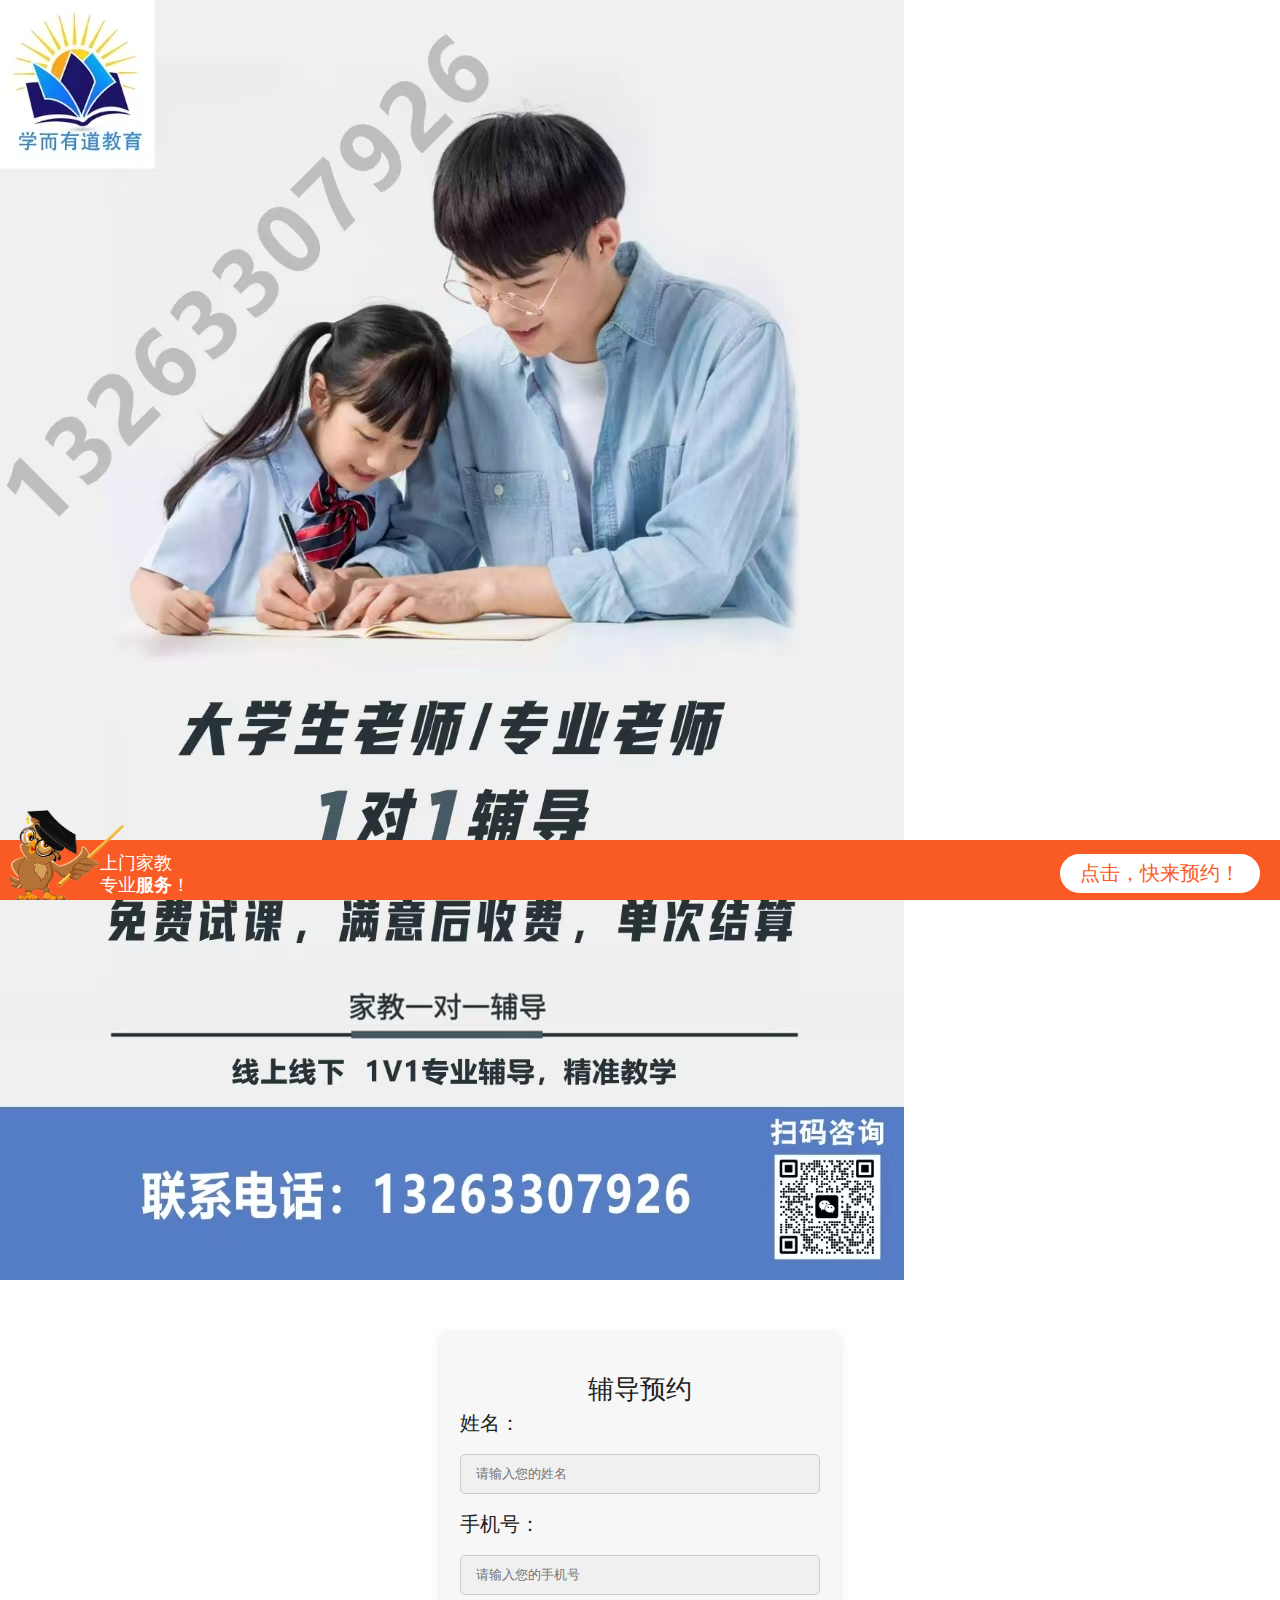
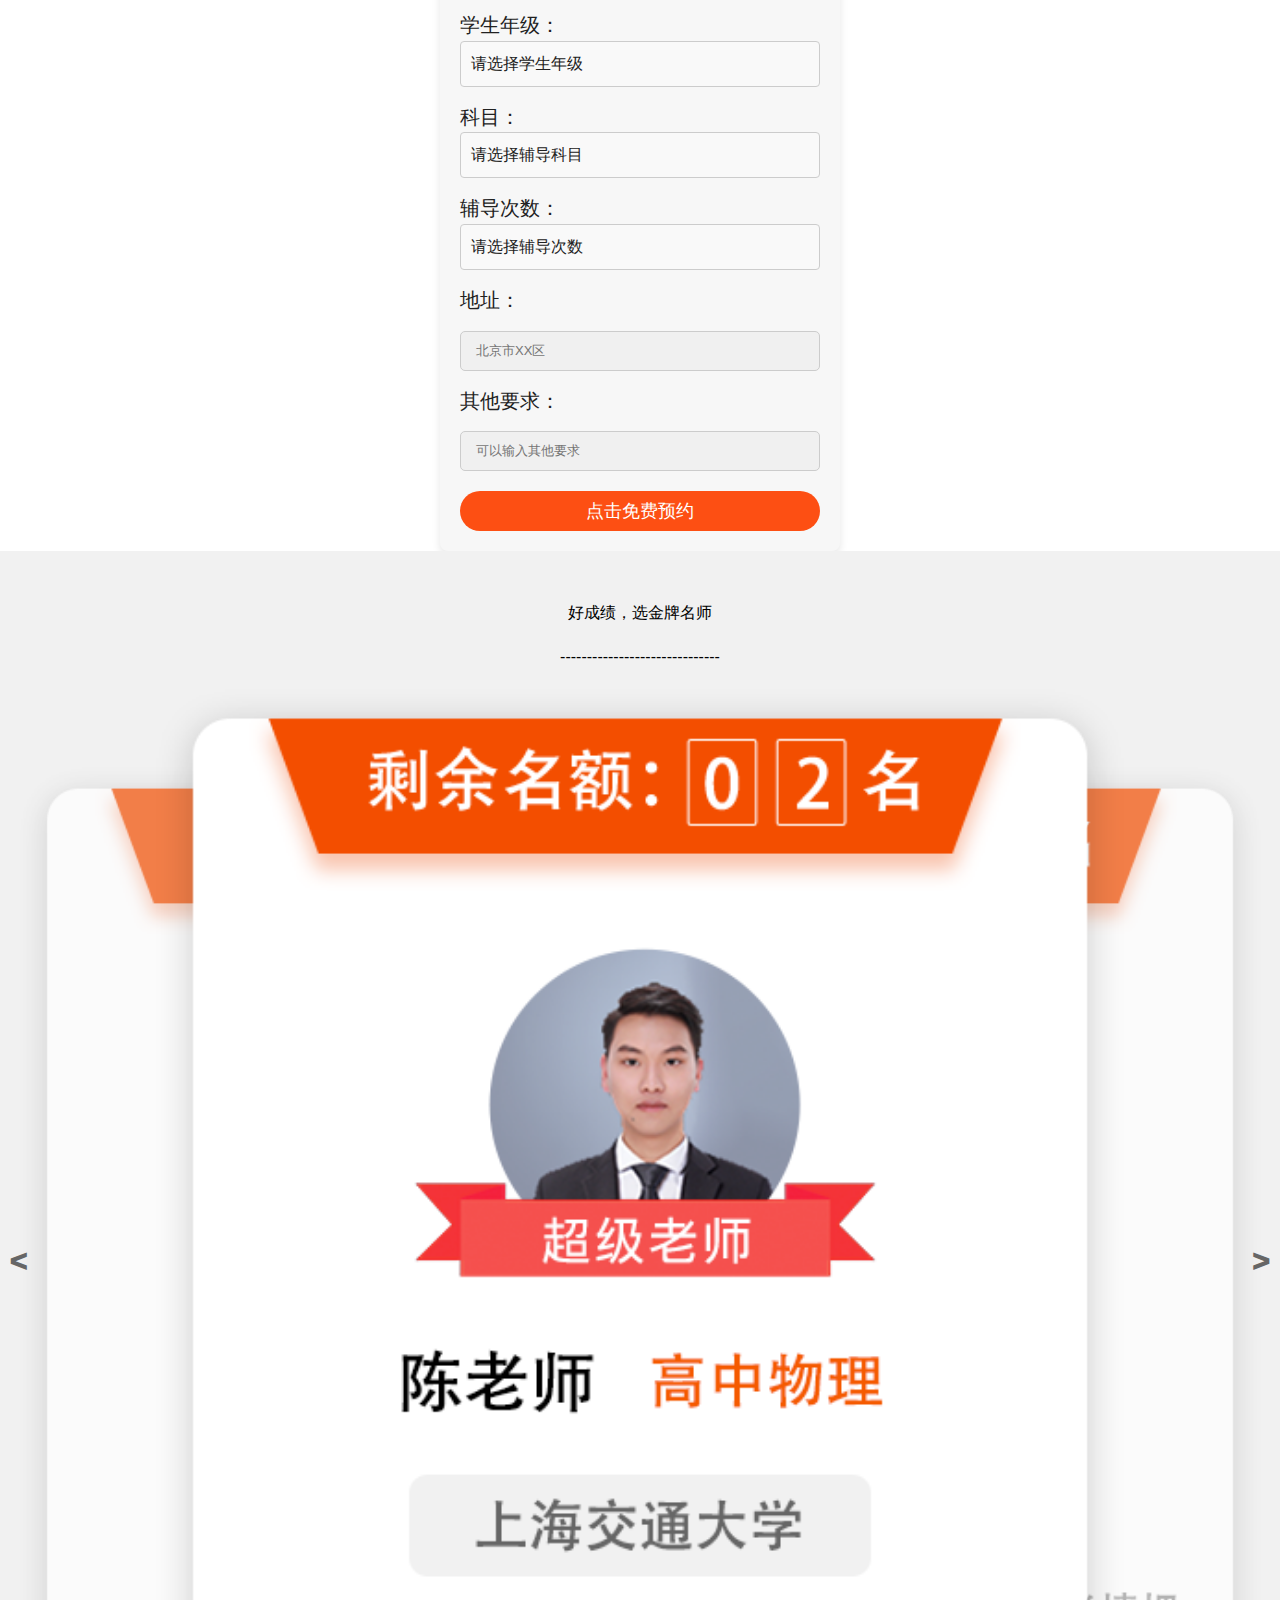
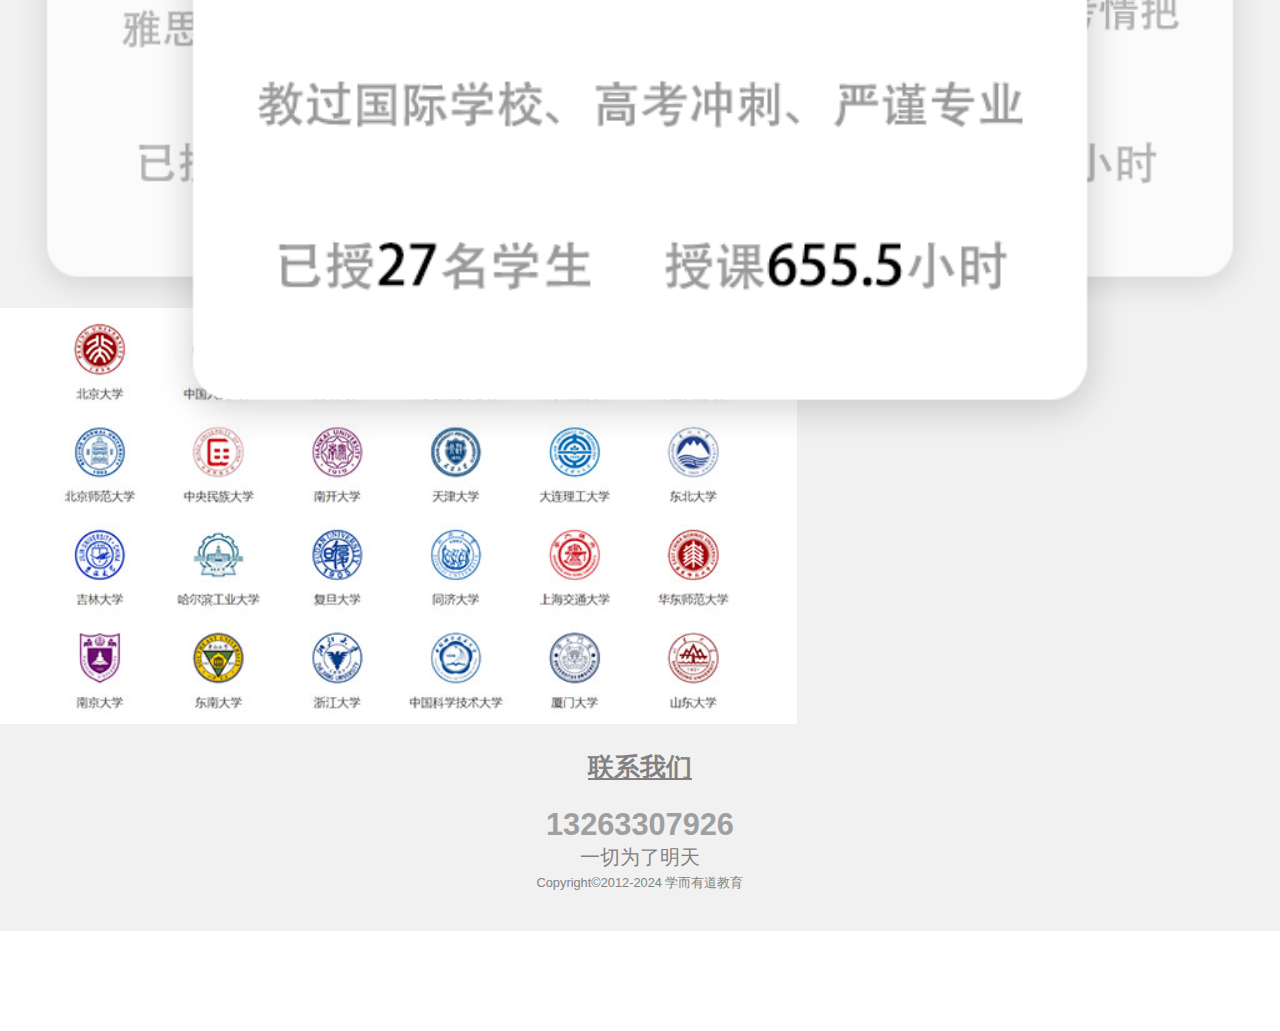
==== commit f2003f90: "Update index.html" ====
--- a/index.html
+++ b/index.html
@@ -244,7 +244,7 @@
 
 							<p class="war">专业<b>服务</b>！</p>
 
-							<p class="war">专业<b>品质</b>服务</p>
+	
 
 						</div>
 						<div class="btn to_applly_btn" onclick="scrollToTop()">点击，快来预约！</div>
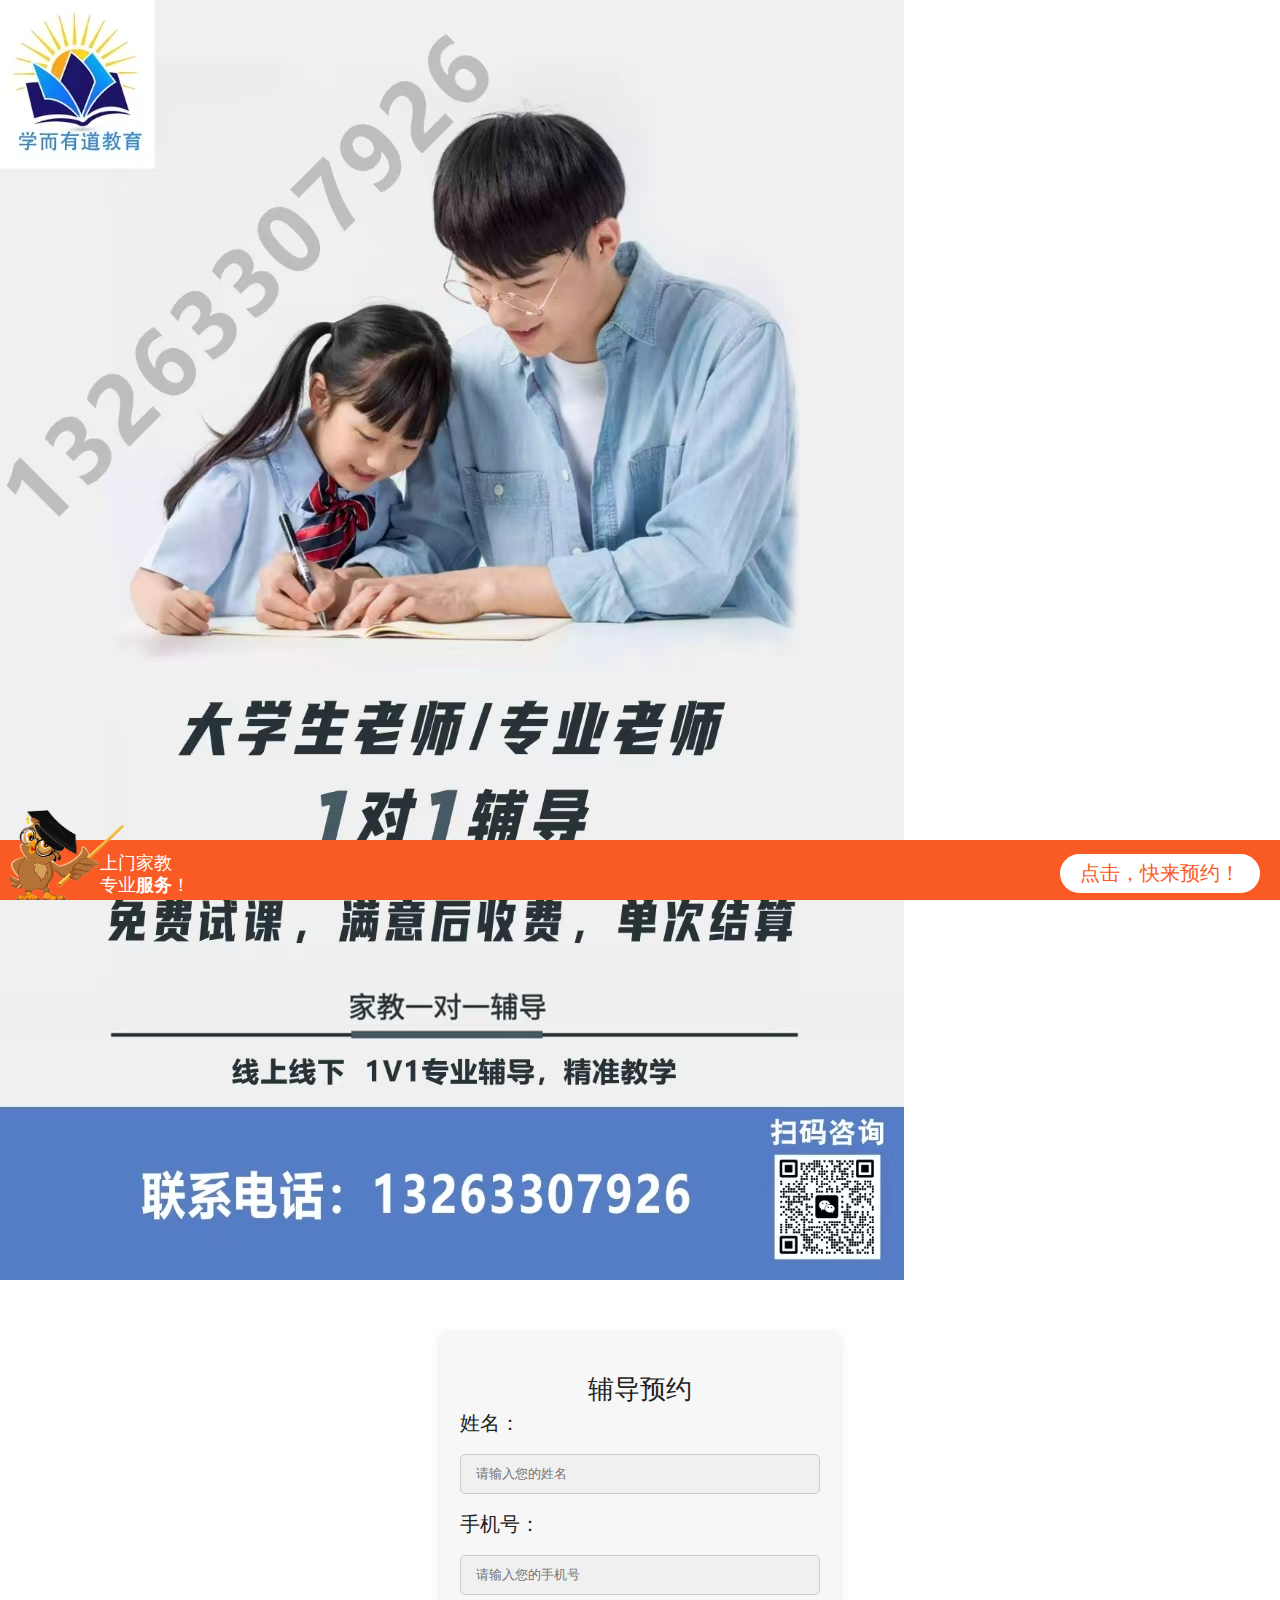
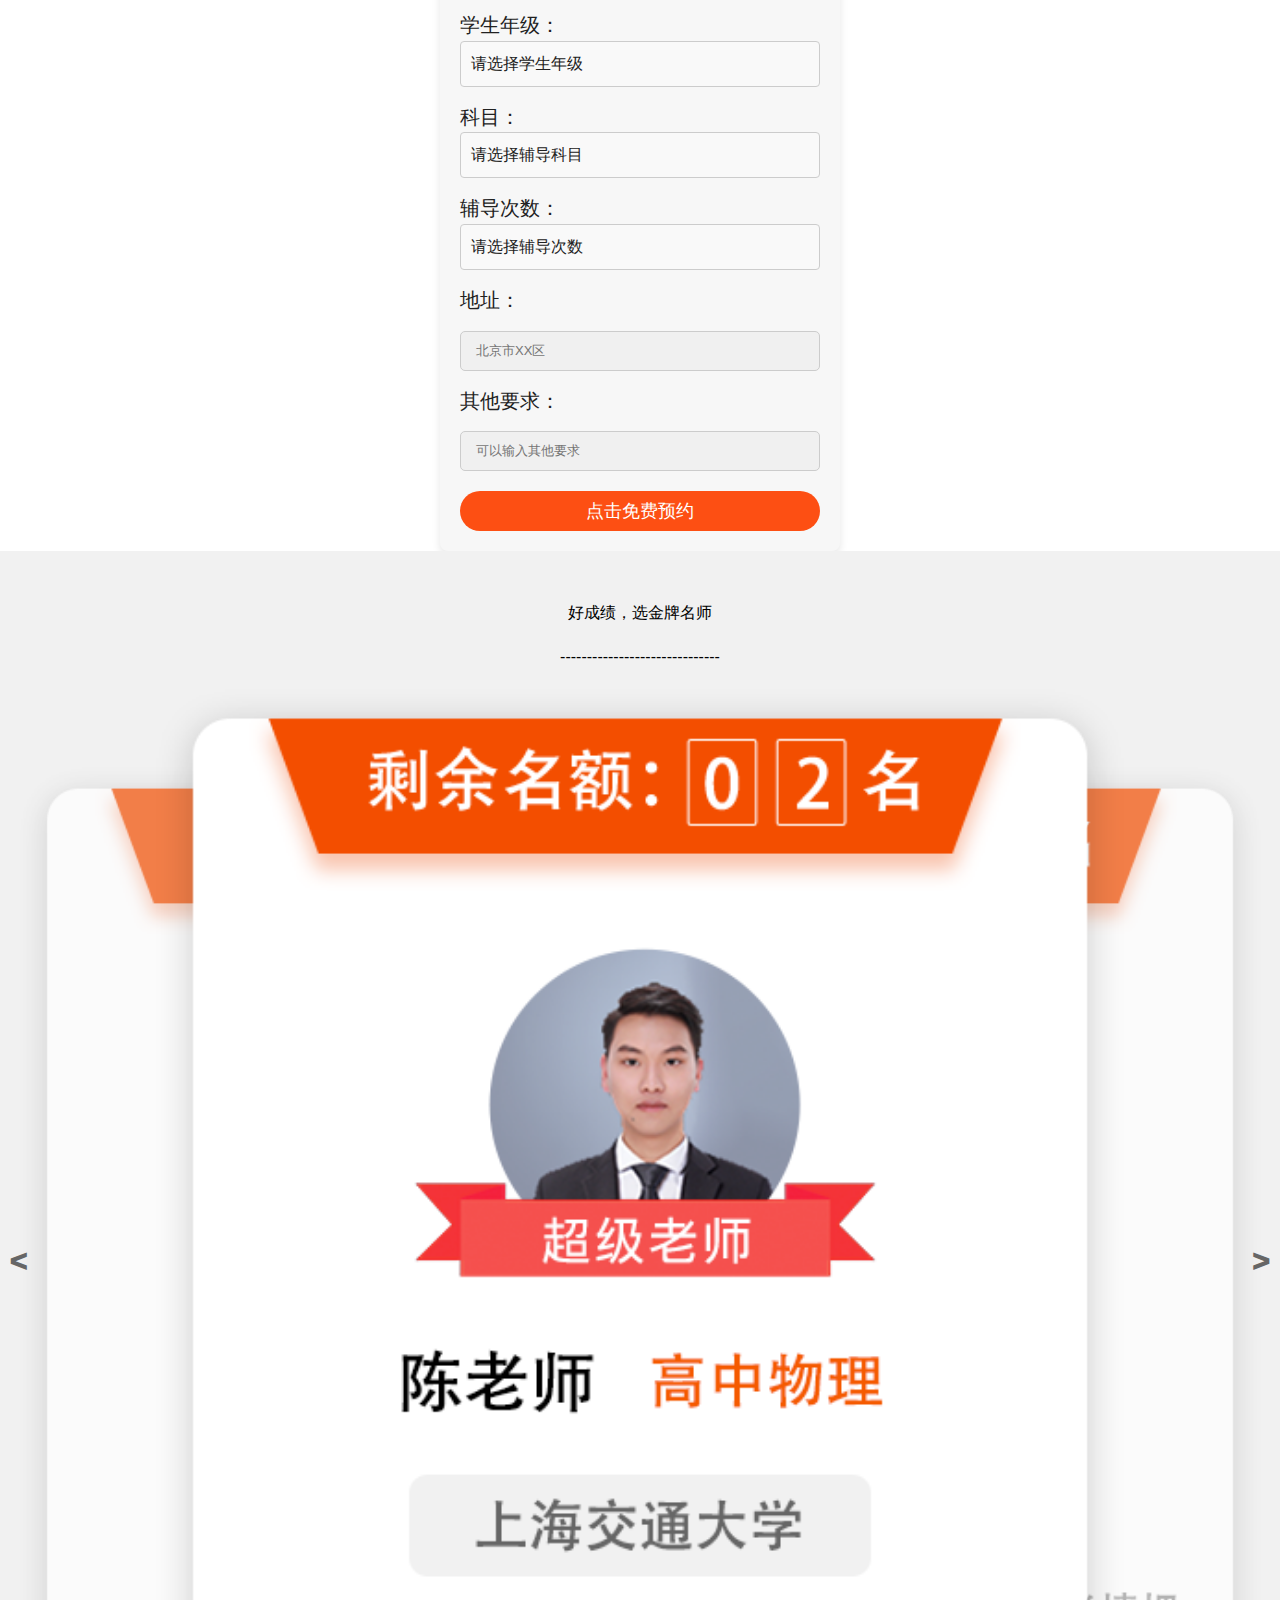
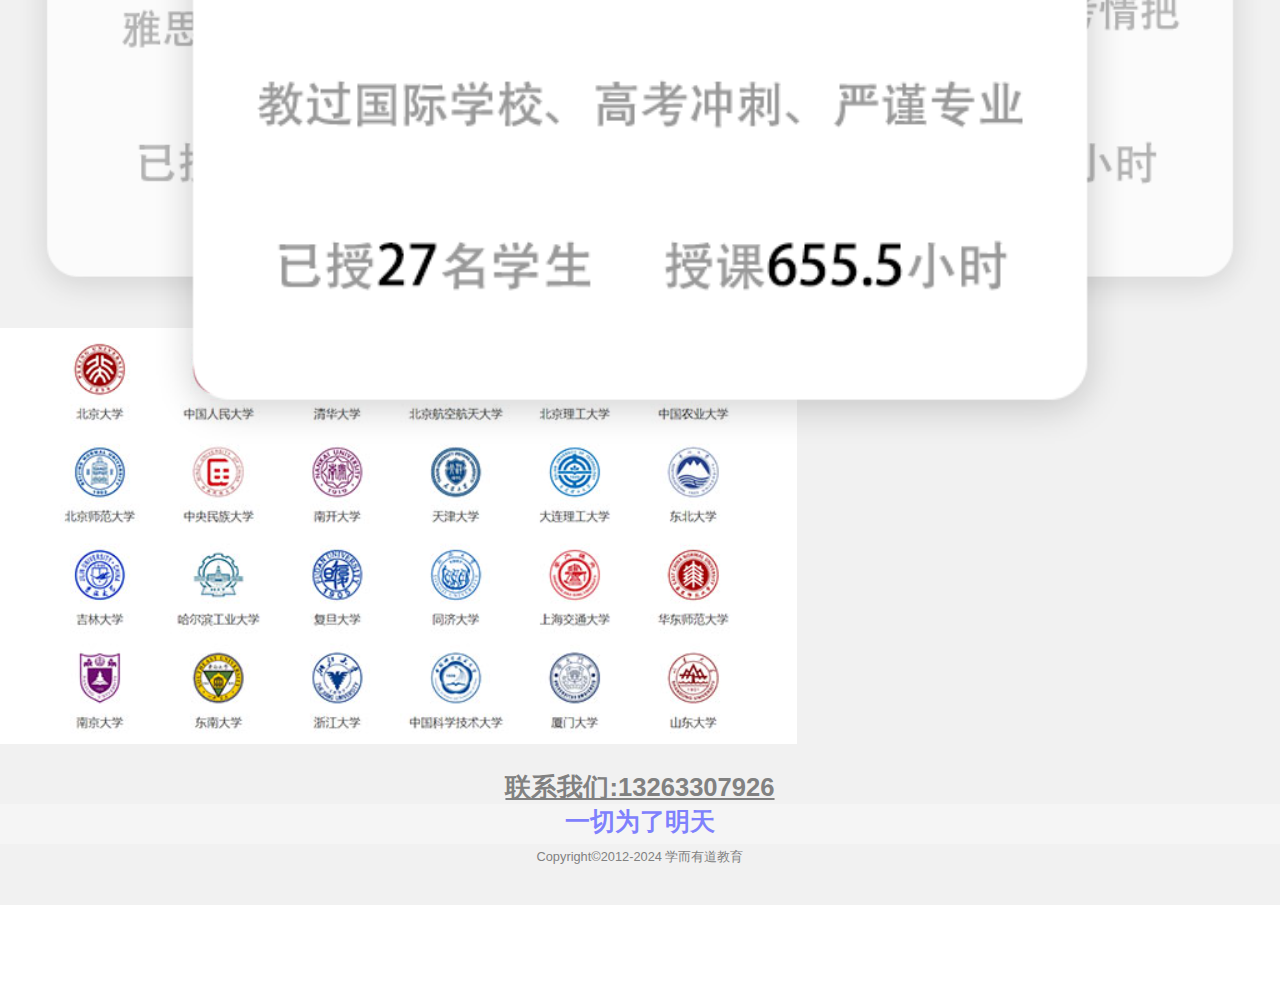
==== commit a0ab3a5a: "Update index.html" ====
--- a/index.html
+++ b/index.html
@@ -206,13 +206,13 @@
 
 
 					
-					<div class="wk_index_banner  fn-clear" style="padding-top:0px!important">
-						<img src="static/picture/cooperate.jpg" class="fn-left" alt="">
+					<div class="wk_index_banner fn-clear" style="padding-top:0px!important"> 
+					    <img src="static/picture/cooperate.jpg" class="fn-left" alt="" style="margin-top: 20px;">
 					</div>
 					<div class="footer" style="text-align: center;">
 
 						<a id="contact-link" href="javascript:;"
-							style="font-size: 1rem!important; font-weight: bold!important;color: #818181;line-height: 1rem!important;text-decoration: underline">联系我们</a>
+							style="font-size: 1rem!important; font-weight: bold!important;color: #818181;line-height: 1rem!important;text-decoration: underline">联系我们:13263307926</a>
 						<!-- 图片弹出容器 -->
 						<div id="contact-popup"
 							style="display: none; position: fixed; top: 50%; left: 50%; transform: translate(-50%, -50%); z-index: 1000; background: rgba(255, 255, 255, 1); padding: 10px; border: 1px solid #ccc;">
@@ -225,13 +225,14 @@
 						<div id="popup-overlay"
 							style="display: none; position: fixed; top: 0; left: 0; width: 100%; height: 100%; background: rgba(0, 0, 0, 0.5); z-index: 999;">
 						</div>
-						<div class="wk_index_banner school fn-clear">
-							 <button class="hidden-button">13263307926</button>
-							<!-- <img src="static/picture/school.png" class="fn-left" alt="" > -->
-						</div>
-
-						<p style="font-size: .8rem!important;color: #818181;line-height: 1rem!important">
-							一切为了明天</p>
+							<div class="wk_index_banner school fn-clear" style="text-align: center; padding: 20px; background-color: #f5f5f5;">
+						    <button class="hidden-button" 
+						            style="font-size: 1.2em; font-weight: bold; background: none; border: none; color: #7f81fd; cursor: pointer;">
+						        一切为了明天
+						    </button>
+						</div>
+
+						
 						<p style="font-size: .5rem!important;color: #818181;line-height: 1rem!important">
 							Copyright©2012-2024
 							学而有道教育</p>
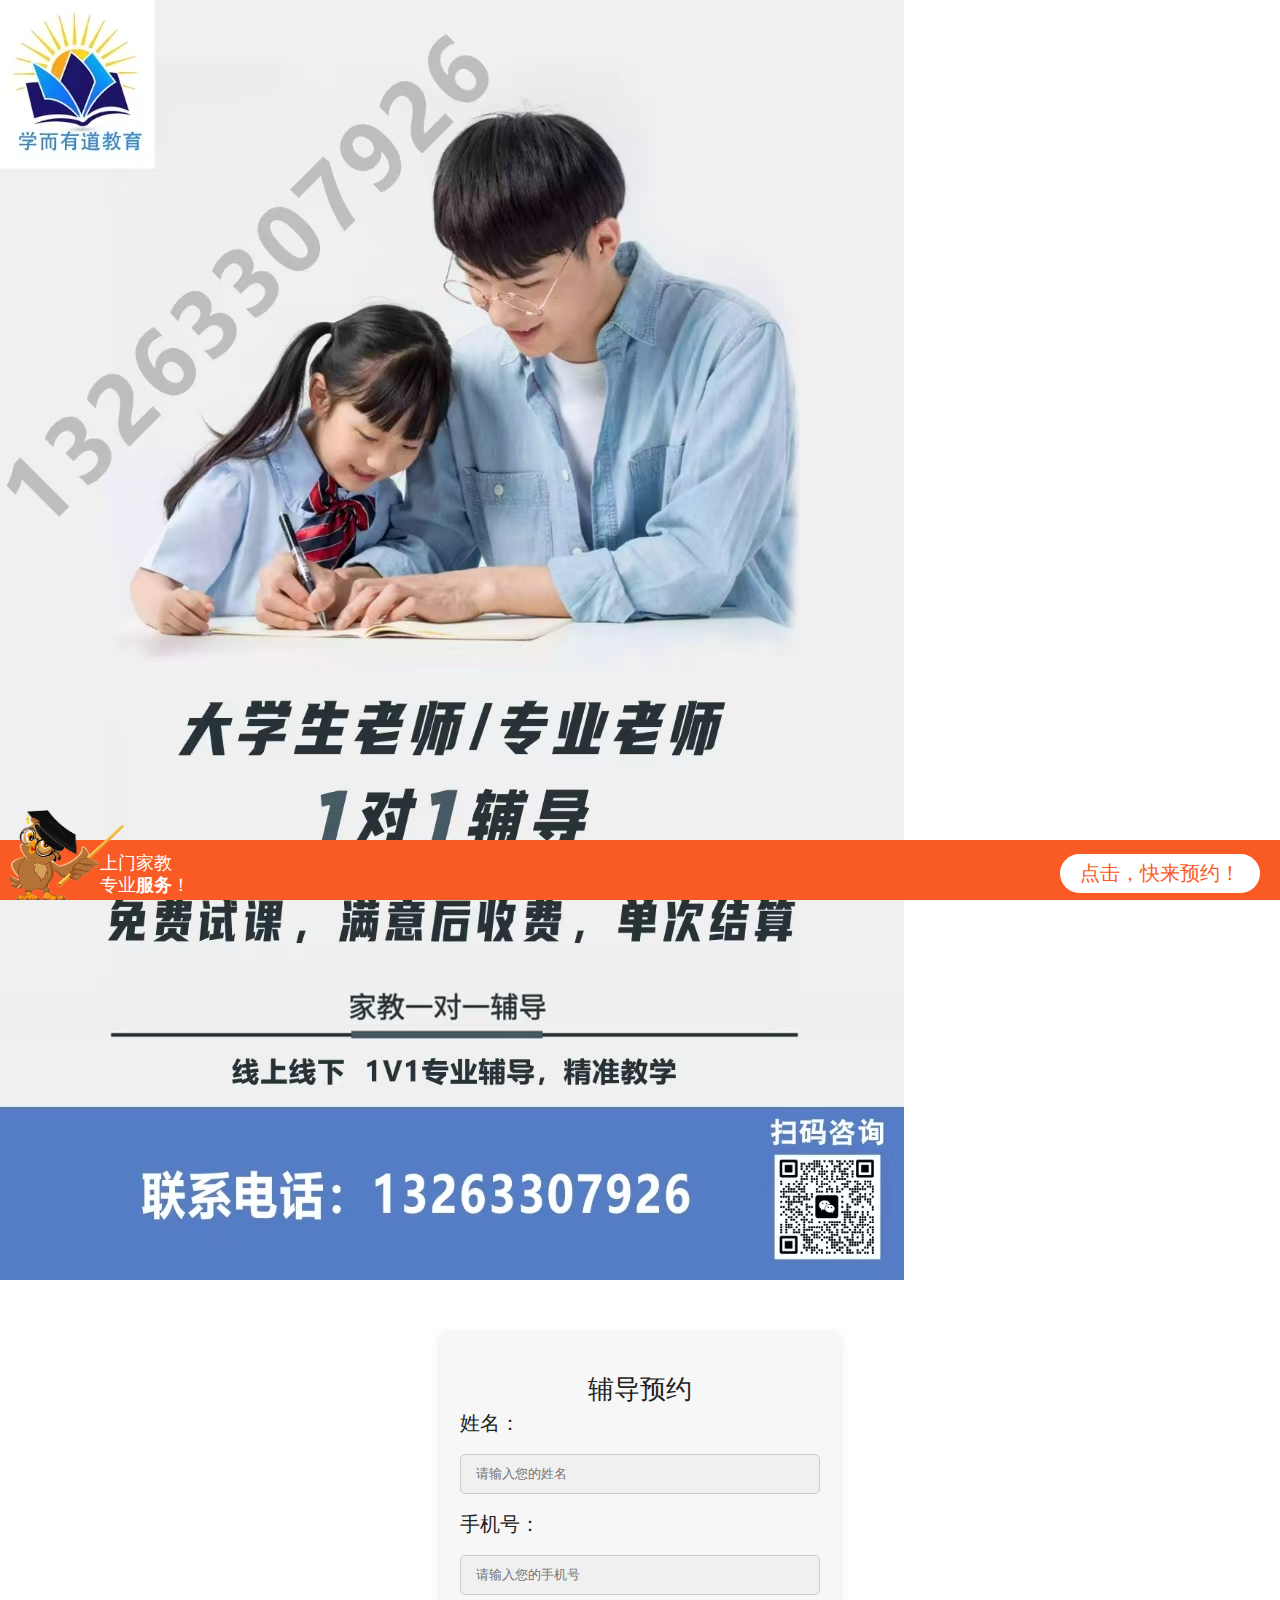
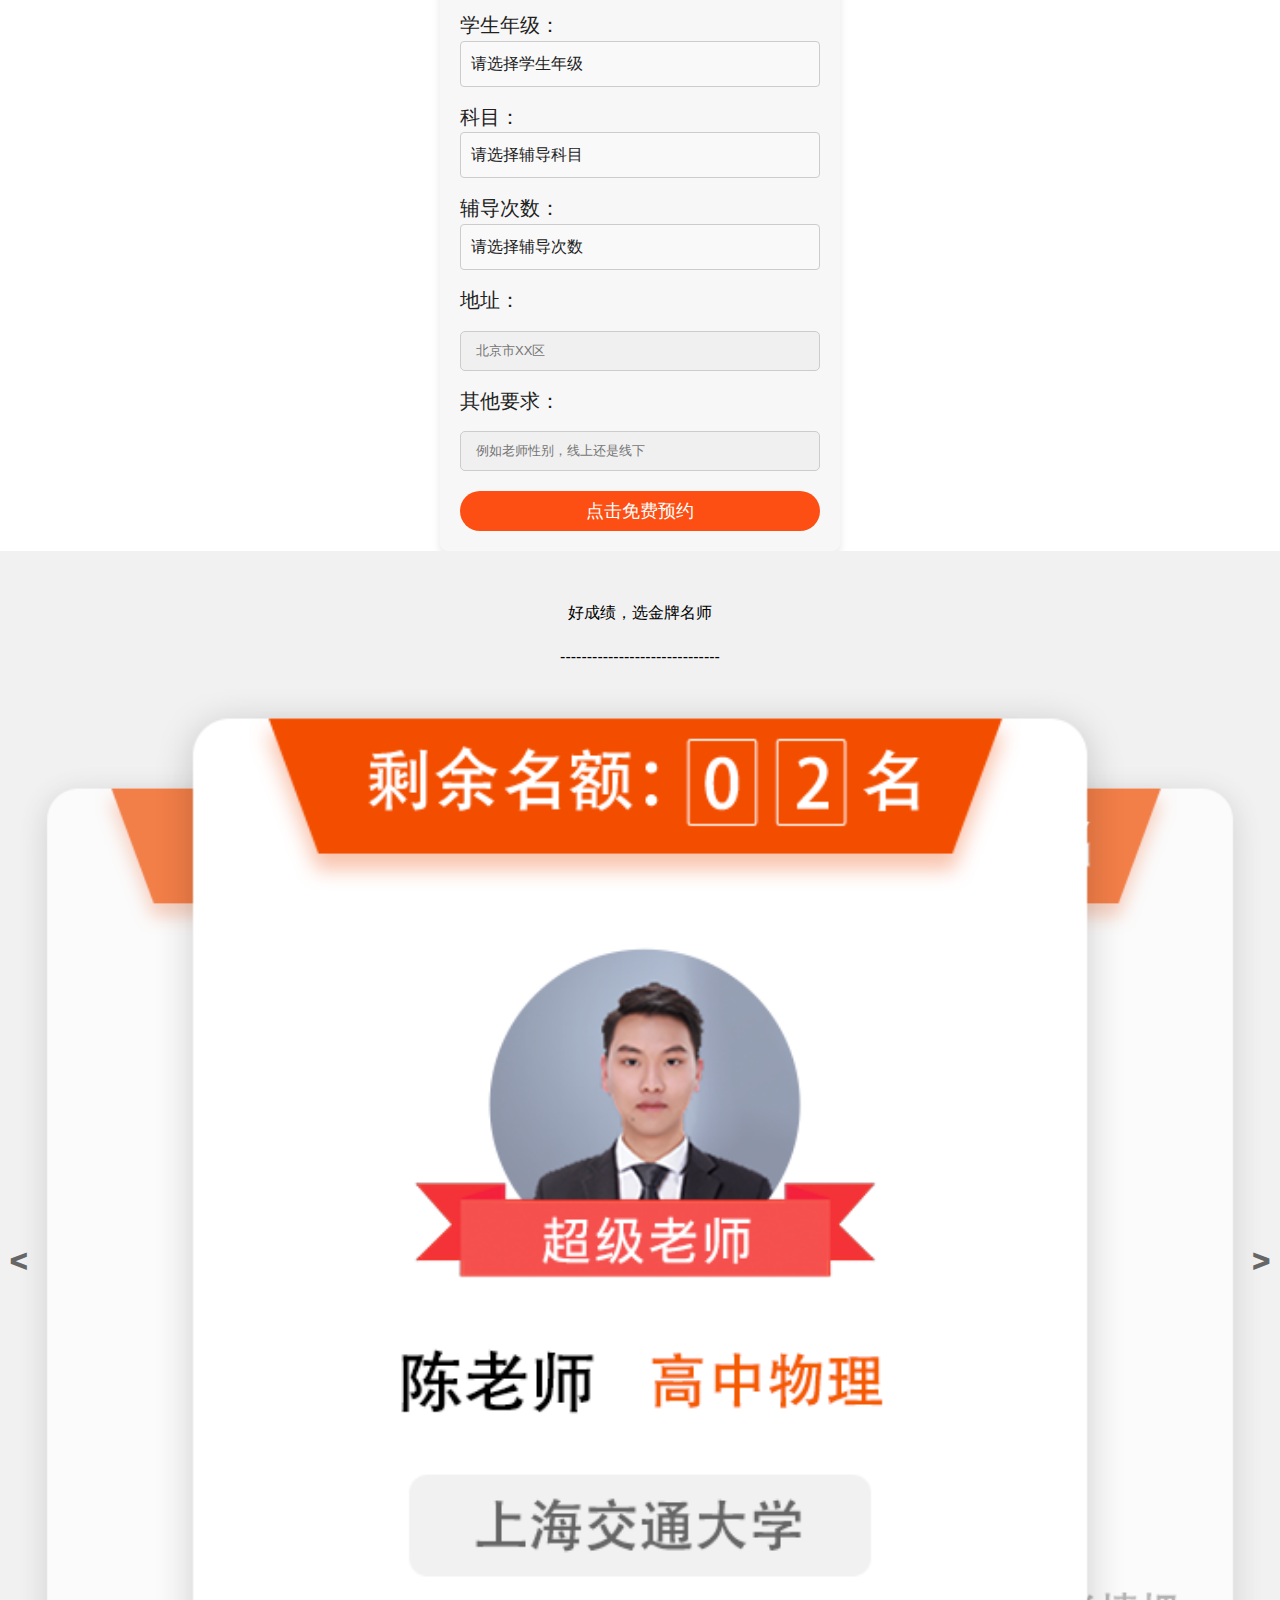
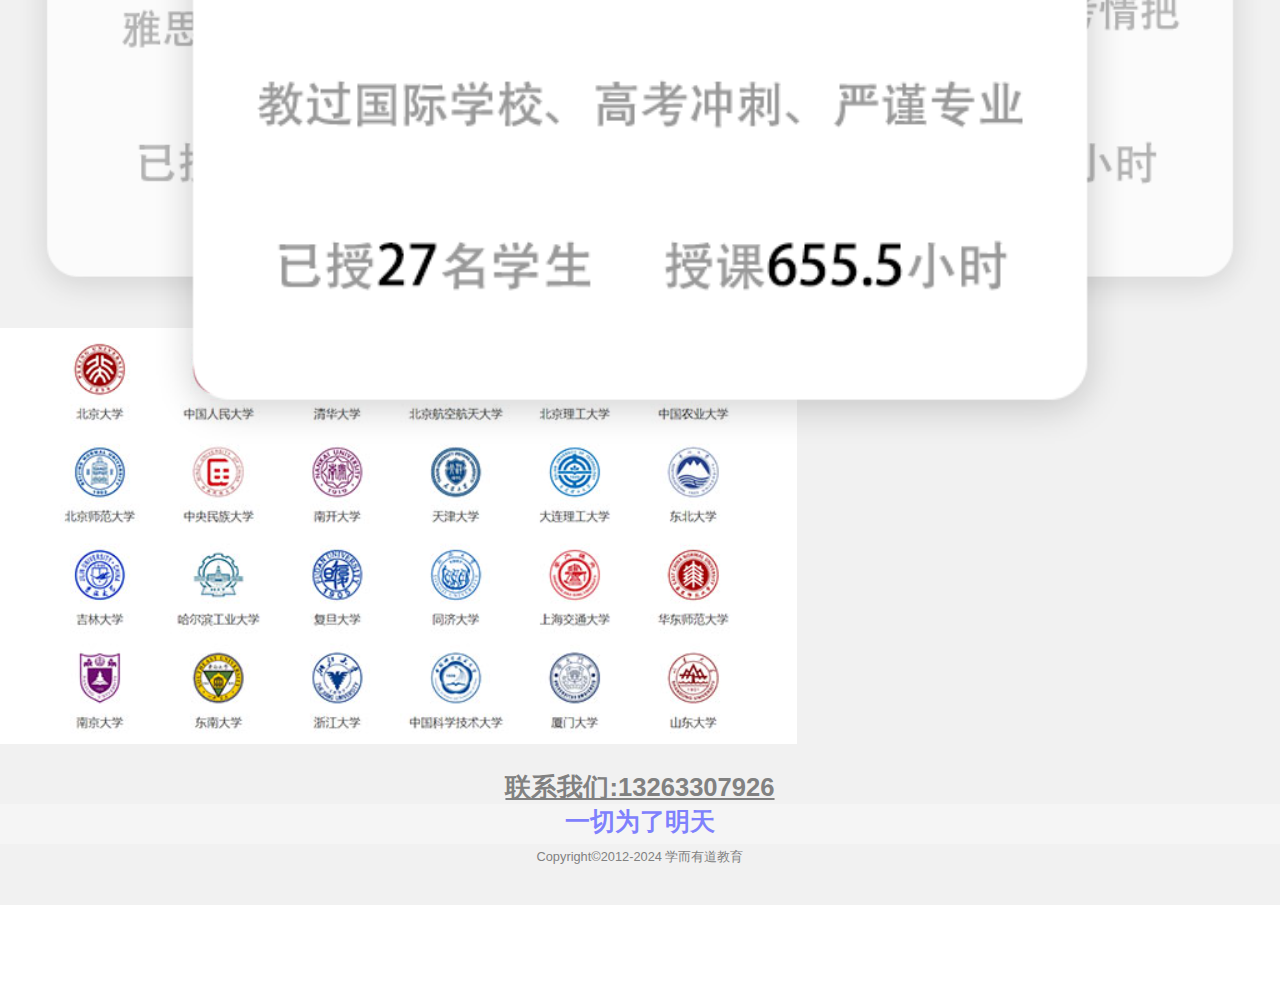
==== commit 530f70ee: "Update index.html" ====
--- a/index.html
+++ b/index.html
@@ -32,7 +32,7 @@
 			        }
 			
 			        .hidden-button:focus {
-			            outline: none; /* 点击后去掉默认的边框效果 */
+			            outline: none; /* 点击后去掉认的边框效果 */
 			        }
 
 			.apply-box {
@@ -144,9 +144,7 @@
 			        <div>地理</div>
 			        <div>历史</div>
 			        <div>政治</div>
-			        <div>钢琴陪练</div>
 			        <div>全科</div>
-			        <div>其他</div>
 			    </div>
 			
 			    <!-- 辅导次数 -->
@@ -169,7 +167,7 @@
 			
 			    <!-- 其他要求 -->
 			    <label for="other-requirements-input">其他要求：</label>
-			    <input id="other-requirements-input" type="text" placeholder="可以输入其他要求"
+			    <input id="other-requirements-input" type="text" placeholder="例如老师性别，线上还是线下"
 			           style="background-color: #f0f0f0; border: 1px solid #ccc; padding: 10px; width: 100%; margin-bottom: 15px;">
 			
 			    <!-- 提交按钮 -->
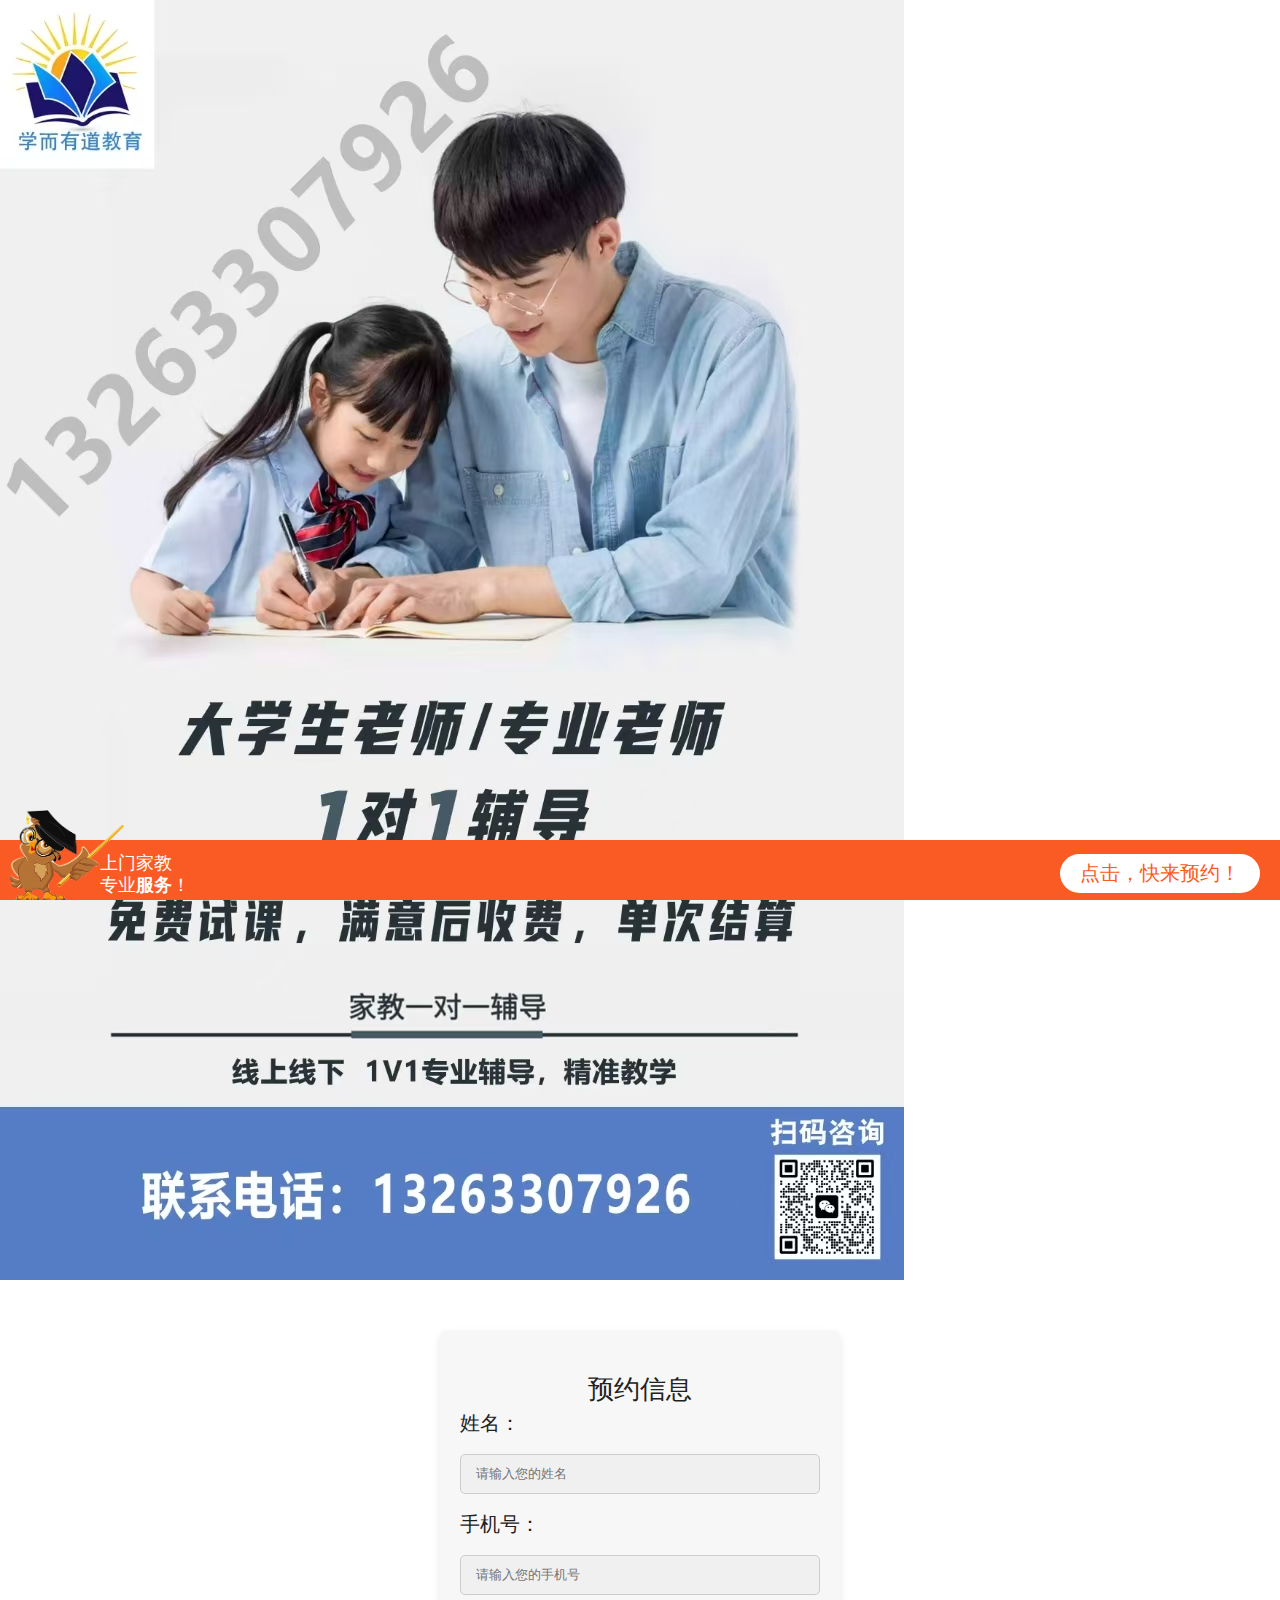
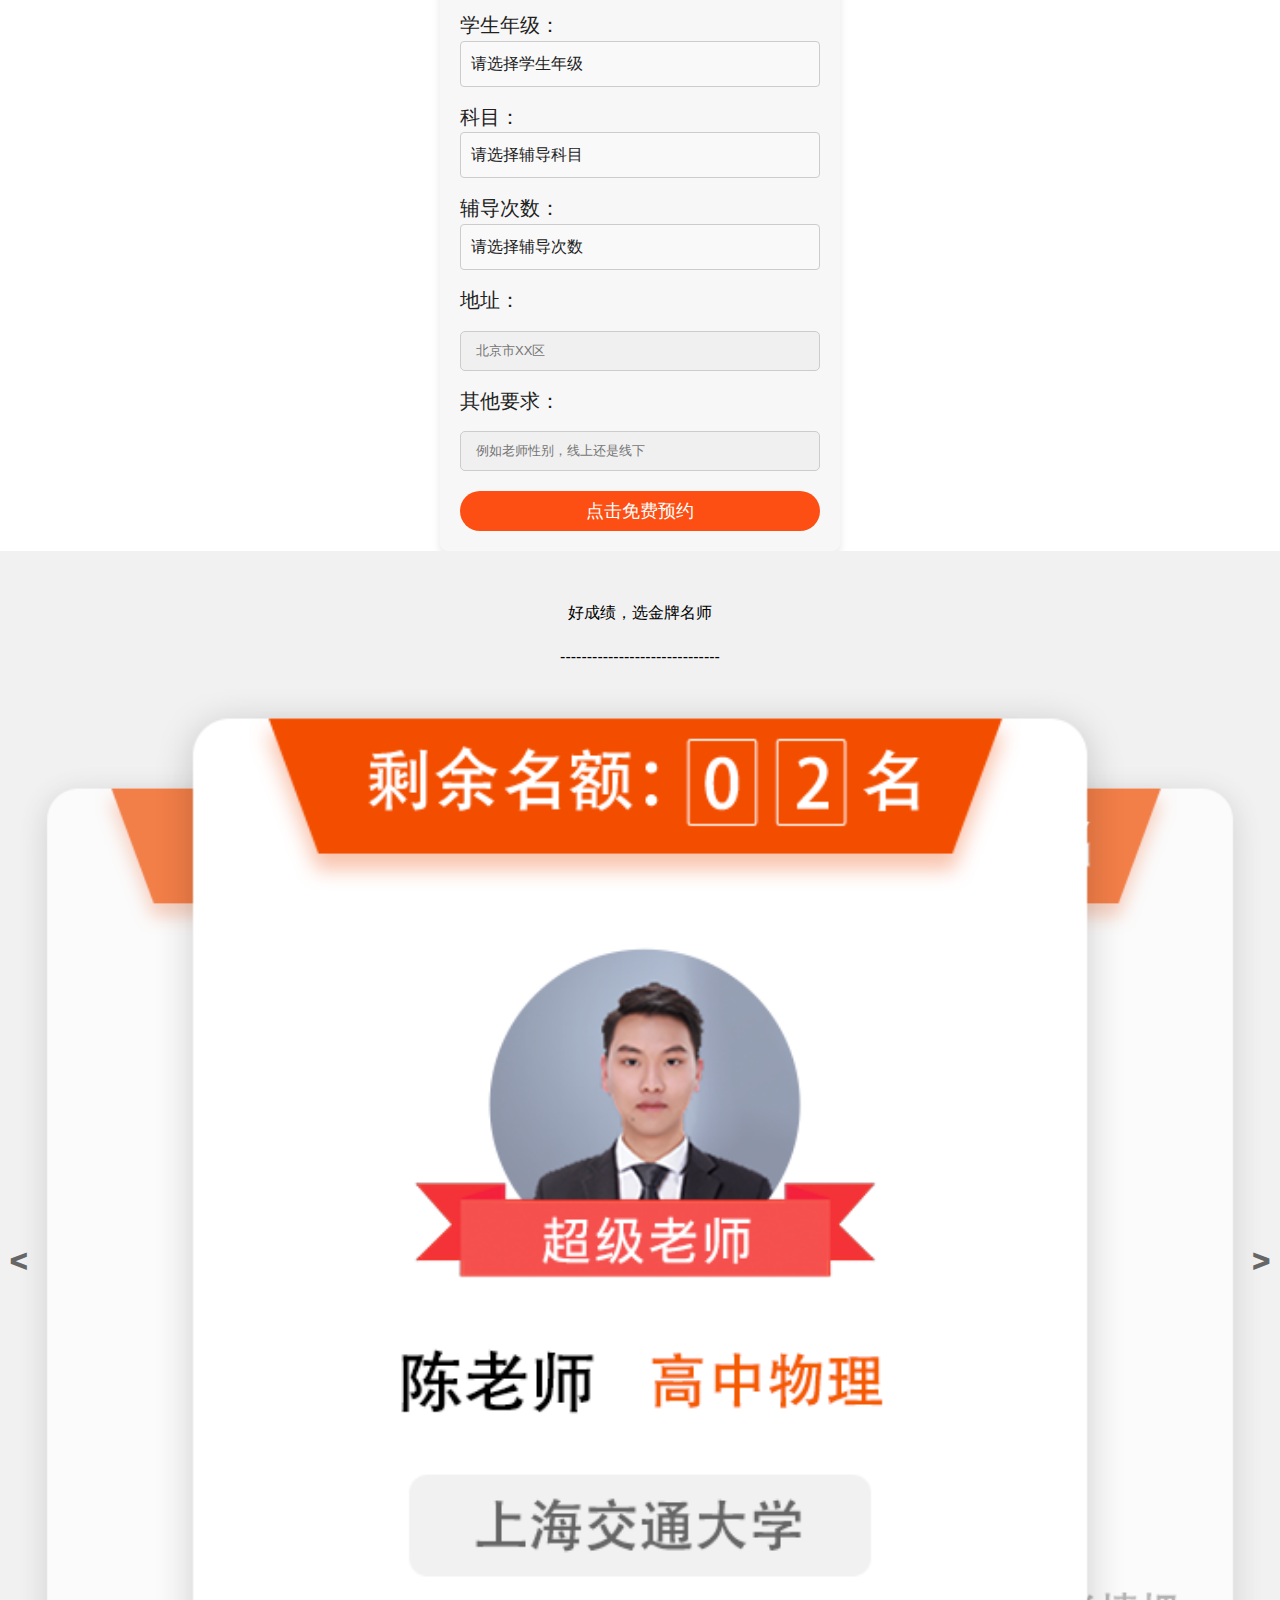
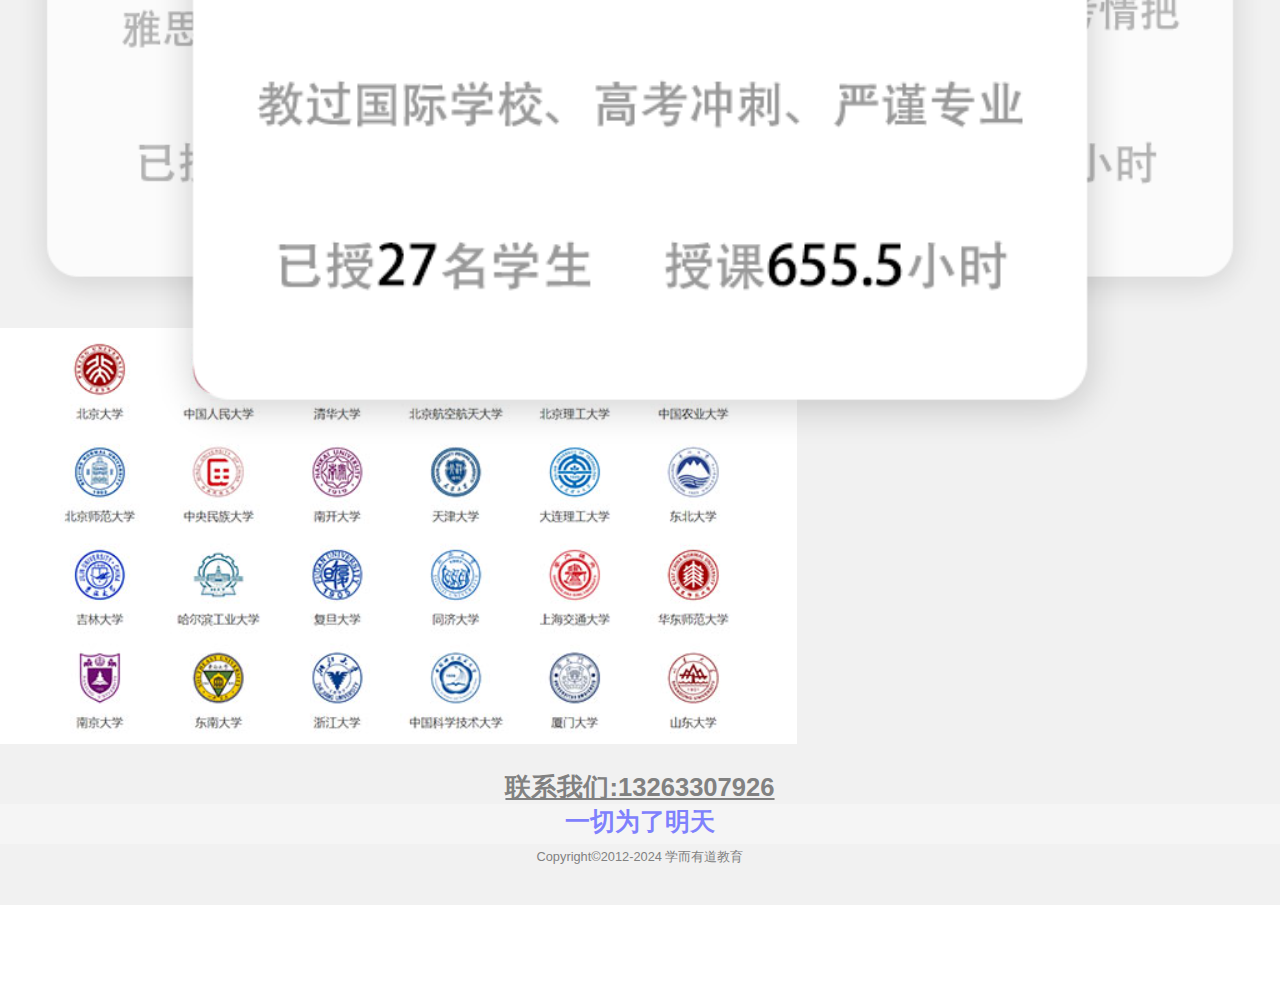
==== commit a388c985: "Update index.html" ====
--- a/index.html
+++ b/index.html
@@ -98,7 +98,7 @@
 				<img src="static/picture/banner.jpg" class="fn-left" alt="">
 			</div>
 			<div class="apply-box">
-			    <h2>辅导预约</h2>
+			    <h2>预约信息</h2>
 			
 			    <!-- 姓名 -->
 			    <label for="name-input">姓名：</label>
